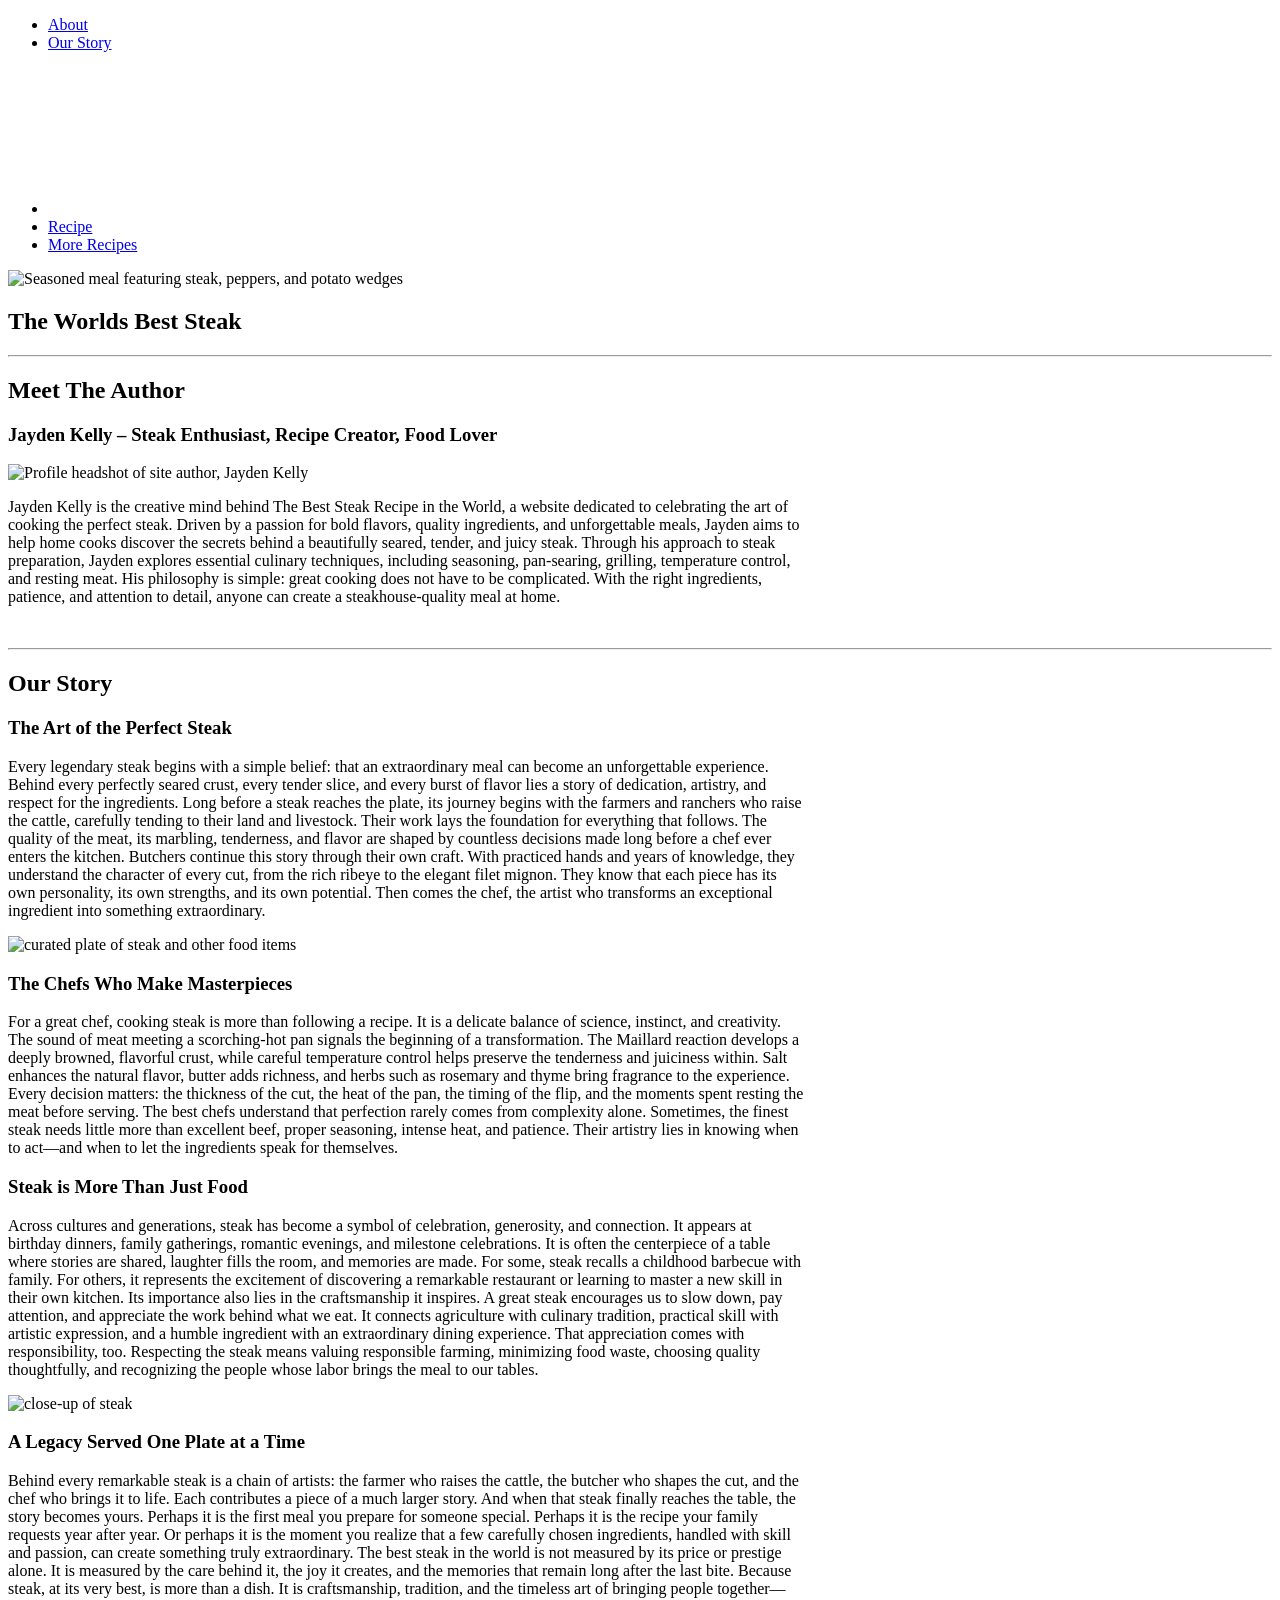
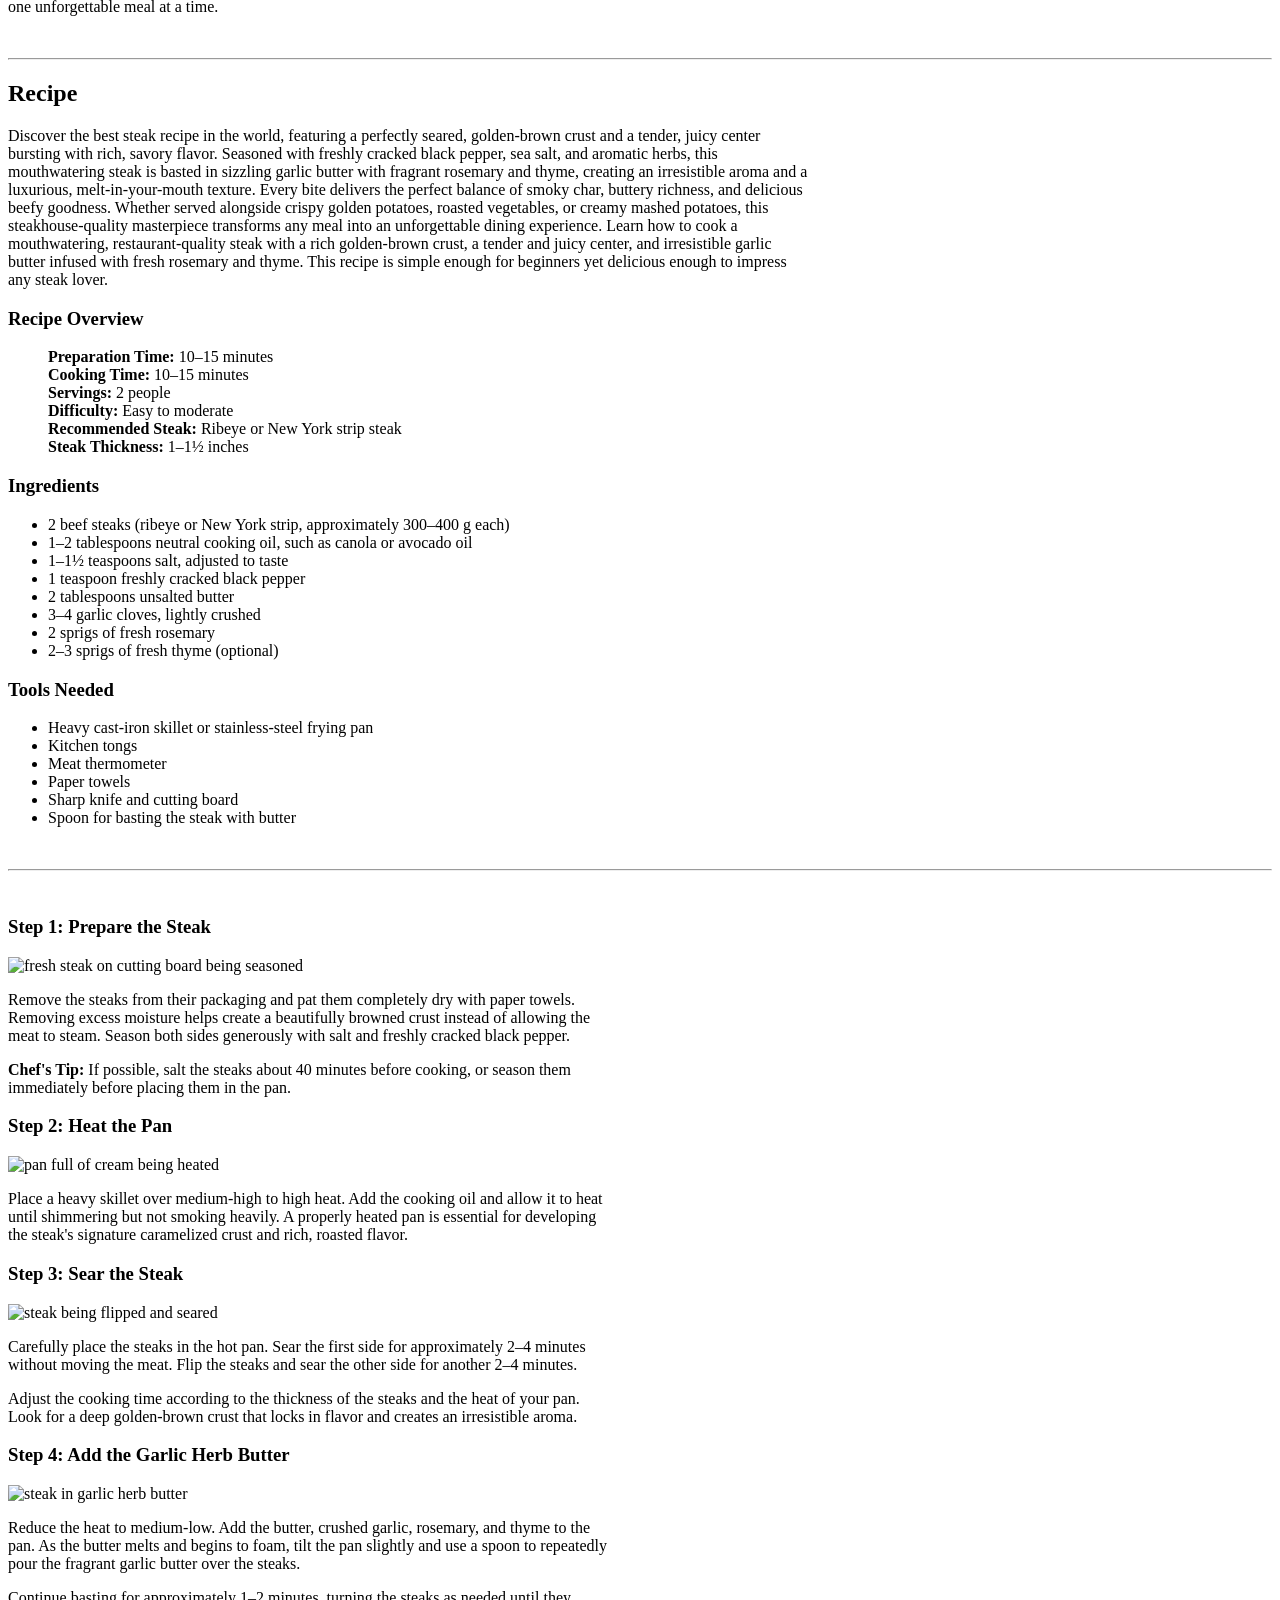
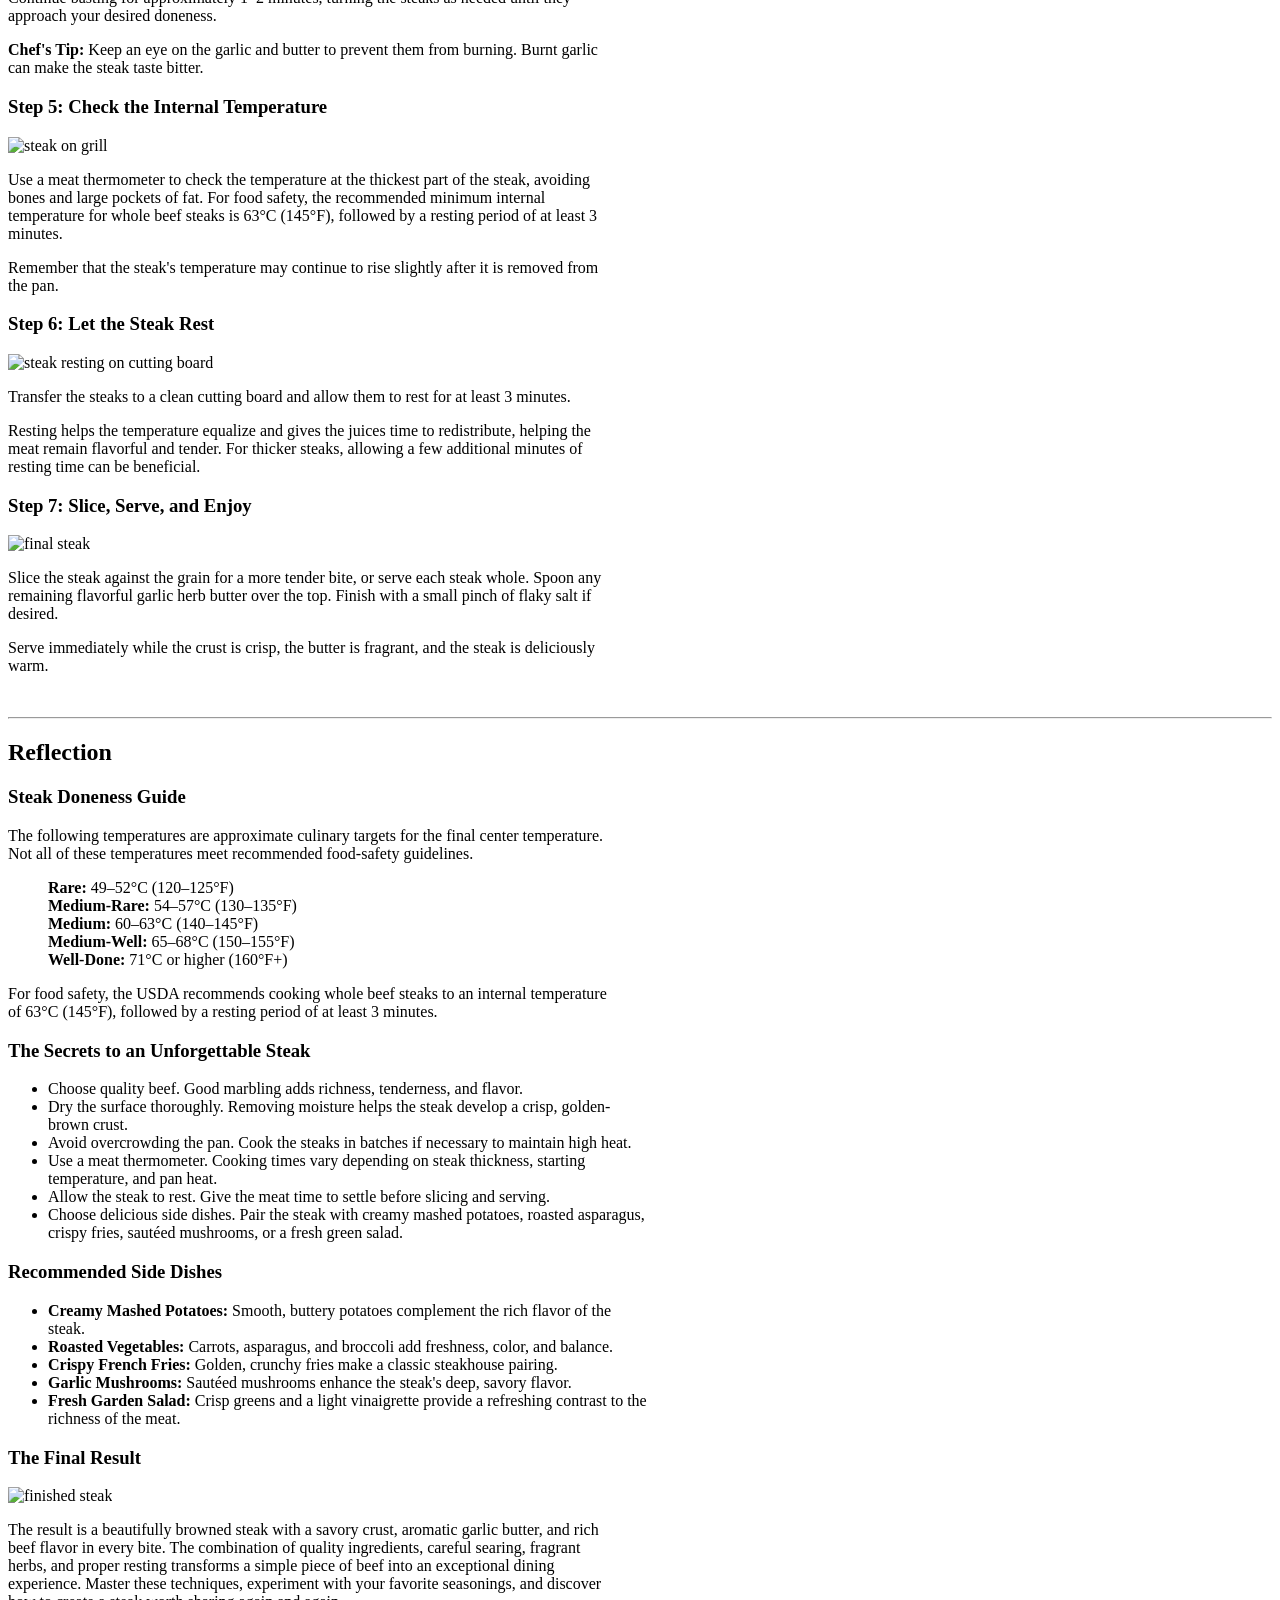
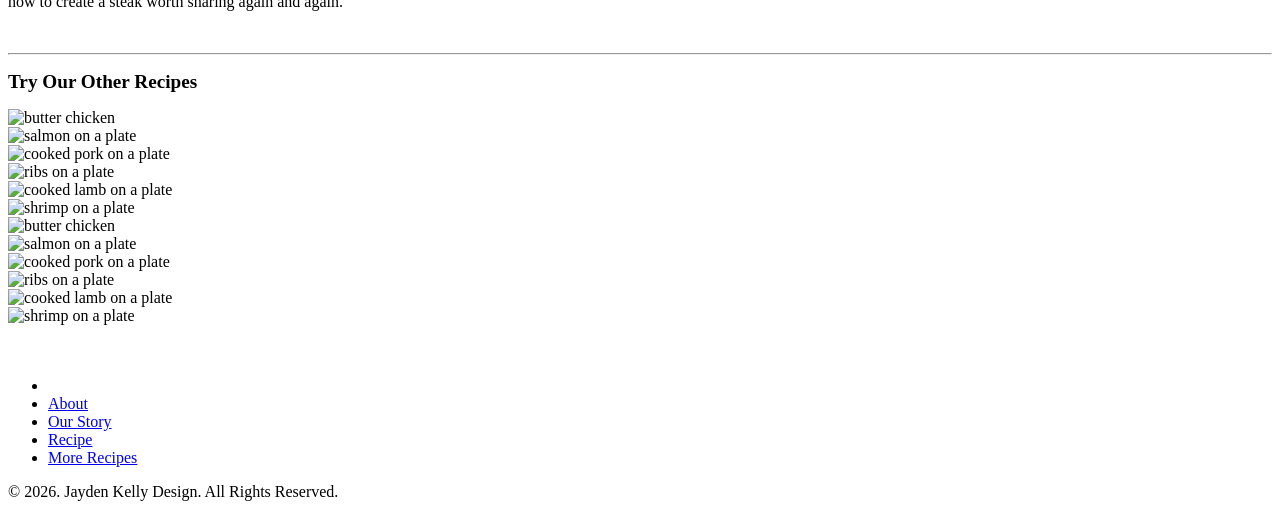
==== index.html @ a54259f2 "Add files via upload" ====
<!DOCTYPE html>
<html>
    <head>
        <!-- Garamond and Noto Sans from Google Fonts -->
        <link rel="preconnect" href="https://fonts.googleapis.com">
        <link rel="preconnect" href="https://fonts.gstatic.com" crossorigin>
        <link href="https://fonts.googleapis.com/css2?family=EB+Garamond:ital,wght@0,400..800;1,400..800&family=Noto+Sans:ital,wght@0,100..900;1,100..900&display=swap" rel="stylesheet">
        
        <!-- Favicon -->
        <link rel="icon" type="image/x-icon" href="Img/favicon.ico">

        <!-- Stuff -->
        <meta charset="UTF-8">
        <meta name="viewport" content="width=device-width, initial-scale=1.0">
        <title>The Worlds Best Steak</title>

        <!-- External CSS -->
        <link rel="stylesheet" href="styles/styles.css">
        <link rel="stylesheet" href="styles/fonts.css">
        <link rel="stylesheet" href="styles/carousel.css">

    </head>

    <body>
        <!-- Navigation Bar -->
        <nav id="navbar" class="nav_container">
            <ul class="nav_list_horizontal">
                <li><a href="#aAbout">About</a></li>
                <li><a href="#aStory">Our Story</a></li>
                <li><a href="#aHome"><img class="logo" src="Img/logo_idle.png" alt="white logo with stylized letter J&K cut out"></a></li>
                <li><a href="#aRecipe">Recipe</a></li>
                <li><a href="#aMore">More Recipes</a></li>
            </ul>
        </nav>
        <!-- Hero Banner and Title -->
        <header class="header_container">
            <section class="hero_container">
                <img id="hero" class="heading_hero" src="img/heading_hero.jpg" alt="Seasoned meal featuring steak, peppers, and potato wedges">
                <div class="hero_text_container">
                    <h1 id="aHome" class="bitter-h1">The Worlds Best Steak</h1>
                    <hr>
                </div>
            </section>
        </header>

<main class="main_container">
    <!-- About -->
    <section>
        <h2 id="aAbout">Meet The Author</h2>
        <h3>Jayden Kelly – Steak Enthusiast, Recipe Creator, Food Lover</h3>
        <img class="aboutImg" src="img/about_img.jpg" alt="Profile headshot of site author, Jayden Kelly">
        <p style="max-width: 100ch;">
        Jayden Kelly is the creative mind behind The Best Steak Recipe in the World, a website dedicated to celebrating the art of 
        cooking the perfect steak. Driven by a passion for bold flavors, quality ingredients, and unforgettable meals, Jayden aims 
        to help home cooks discover the secrets behind a beautifully seared, tender, and juicy steak. Through his approach to steak 
        preparation, Jayden explores essential culinary techniques, including seasoning, pan-searing, grilling, temperature control, 
        and resting meat. His philosophy is simple: great cooking does not have to be complicated. With the right ingredients, patience, 
        and attention to detail, anyone can create a steakhouse-quality meal at home.
        </p>
        <br>
        <hr>
    </section>
    <!-- Story -->
    <section>
        <h2 id="aStory">Our Story</h2>
        <h3>The Art of the Perfect Steak</h3>
        <p style="max-width: 100ch;">
        Every legendary steak begins with a simple belief: that an extraordinary meal can become an unforgettable experience. 
        Behind every perfectly seared crust, every tender slice, and every burst of flavor lies a story of dedication, artistry, 
        and respect for the ingredients. Long before a steak reaches the plate, its journey begins with the farmers and ranchers 
        who raise the cattle, carefully tending to their land and livestock. Their work lays the foundation for everything that 
        follows. The quality of the meat, its marbling, tenderness, and flavor are shaped by countless decisions made long before 
        a chef ever enters the kitchen. Butchers continue this story through their own craft. With practiced hands and years of 
        knowledge, they understand the character of every cut, from the rich ribeye to the elegant filet mignon. 
        They know that each piece has its own personality, its own strengths, and its own potential. Then comes the chef, 
        the artist who transforms an exceptional ingredient into something extraordinary.
        </p>
        <img class="storyImg" src="img/story_img_01.jpg" alt="curated plate of steak and other food items">

    <h3>The Chefs Who Make Masterpieces</h3>
    <p style="max-width: 100ch;">
        For a great chef, cooking steak is more than following a recipe. It is a delicate balance of science, instinct, and creativity.
        The sound of meat meeting a scorching-hot pan signals the beginning of a transformation. The Maillard reaction develops a deeply 
        browned, flavorful crust, while careful temperature control helps preserve the tenderness and juiciness within. Salt enhances the 
        natural flavor, butter adds richness, and herbs such as rosemary and thyme bring fragrance to the experience. Every decision matters: 
        the thickness of the cut, the heat of the pan, the timing of the flip, and the moments spent resting the meat before serving. The best 
        chefs understand that perfection rarely comes from complexity alone. Sometimes, the finest steak needs little more than excellent beef, 
        proper seasoning, intense heat, and patience. Their artistry lies in knowing when to act—and when to let the ingredients speak for 
        themselves.
    </p>

    <h3>Steak is More Than Just Food</h3>
    <p style="max-width: 100ch">
        Across cultures and generations, steak has become a symbol of celebration, generosity, and connection. It appears at birthday dinners, 
        family gatherings, romantic evenings, and milestone celebrations. It is often the centerpiece of a table where stories are shared, 
        laughter fills the room, and memories are made. For some, steak recalls a childhood barbecue with family. For others, it represents the 
        excitement of discovering a remarkable restaurant or learning to master a new skill in their own kitchen. Its importance also lies in the 
        craftsmanship it inspires. A great steak encourages us to slow down, pay attention, and appreciate the work behind what we eat. It connects 
        agriculture with culinary tradition, practical skill with artistic expression, and a humble ingredient with an extraordinary dining experience. 
        That appreciation comes with responsibility, too. Respecting the steak means valuing responsible farming, minimizing food waste, choosing quality 
        thoughtfully, and recognizing the people whose labor brings the meal to our tables.
    </p>
    <img class="storyImg" src="img/story_img_02.jpg" alt="close-up of steak">
    <h3>A Legacy Served One Plate at a Time</h3>
    <p style="max-width: 100ch">
        Behind every remarkable steak is a chain of artists: the farmer who raises the cattle, the butcher who shapes the cut, and the chef who brings it to 
        life. Each contributes a piece of a much larger story. And when that steak finally reaches the table, the story becomes yours. Perhaps it is the first 
        meal you prepare for someone special. Perhaps it is the recipe your family requests year after year. Or perhaps it is the moment you realize that a few 
        carefully chosen ingredients, handled with skill and passion, can create something truly extraordinary. The best steak in the world is not measured by 
        its price or prestige alone. It is measured by the care behind it, the joy it creates, and the memories that remain long after the last bite. Because 
        steak, at its very best, is more than a dish. It is craftsmanship, tradition, and the timeless art of bringing people together—one unforgettable 
        meal at a time.
    </p>
     <br>
<hr>
    </section>

        
<section>
    <h2 id="aRecipe">Recipe</h2>
    <p style="max-width: 100ch;">
        Discover the best steak recipe in the world, featuring a perfectly seared, golden-brown crust and a tender, juicy center bursting with rich, savory flavor. 
        Seasoned with freshly cracked black pepper, sea salt, and aromatic herbs, this mouthwatering steak is basted in sizzling garlic butter with fragrant rosemary 
        and thyme, creating an irresistible aroma and a luxurious, melt-in-your-mouth texture. Every bite delivers the perfect balance of smoky char, buttery richness, 
        and delicious beefy goodness. Whether served alongside crispy golden potatoes, roasted vegetables, or creamy mashed potatoes, this steakhouse-quality masterpiece 
        transforms any meal into an unforgettable dining experience. Learn how to cook a mouthwatering, restaurant-quality steak with a rich golden-brown crust, a tender 
        and juicy center, and irresistible garlic butter infused with fresh rosemary and thyme. This recipe is simple enough for beginners yet delicious enough to impress 
        any steak lover.
    </p>
    <h3>Recipe Overview</h3>
    <ul style="list-style-type: none;">
        <li class="pList"><b>Preparation Time:</b> 10–15 minutes</li>
        <li class="pList"><b>Cooking Time:</b> 10–15 minutes</li>
        <li class="pList"><b>Servings:</b> 2 people</li>
        <li class="pList"><b>Difficulty:</b> Easy to moderate</li>
        <li class="pList"><b>Recommended Steak:</b> Ribeye or New York strip steak</li>
        <li class="pList"><b>Steak Thickness:</b> 1–1½ inches</li>
    </ul>
     <h3>Ingredients</h3>
    <ul>
        <li class="pList">2 beef steaks (ribeye or New York strip, approximately 300–400 g each)</li>
        <li class="pList">1–2 tablespoons neutral cooking oil, such as canola or avocado oil</li>
        <li class="pList">1–1½ teaspoons salt, adjusted to taste</li>
        <li class="pList">1 teaspoon freshly cracked black pepper</li>
        <li class="pList">2 tablespoons unsalted butter</li>
        <li class="pList">3–4 garlic cloves, lightly crushed</li>
        <li class="pList">2 sprigs of fresh rosemary</li>
        <li class="pList">2–3 sprigs of fresh thyme (optional)</li>
    </ul>
    <h3>Tools Needed</h3>
    <ul>
        <li class="pList">Heavy cast-iron skillet or stainless-steel frying pan</li>
        <li class="pList">Kitchen tongs</li>
        <li class="pList">Meat thermometer</li>
        <li class="pList">Paper towels</li>
        <li class="pList">Sharp knife and cutting board</li>
        <li class="pList">Spoon for basting the steak with butter</li>
    </ul>
    <br>
    <hr>
    <br>
    
        <h3><b>Step 1: </b>Prepare the Steak</h3>
        <img class="rImg" src="img/r1.jpg" alt="fresh steak on cutting board being seasoned">
        <p style="max-width: 75ch;">
        Remove the steaks from their packaging and pat them completely dry with paper towels. 
        Removing excess moisture helps create a beautifully browned crust instead of allowing 
        the meat to steam. Season both sides generously with salt and freshly cracked black pepper.</p>
        <p style="max-width: 75ch;"><b>Chef's Tip: </b>If possible, salt the steaks about 40 minutes 
            before cooking, or season them immediately before placing them in the pan.</p>

        <h3><b>Step 2: </b>Heat the Pan</h3>
        <img class="rImg" src="img/r2.jpg" alt="pan full of cream being heated">
        <p style="max-width: 75ch;">
        Place a heavy skillet over medium-high to high heat. Add the cooking oil and allow it to 
        heat until shimmering but not smoking heavily. A properly heated pan is essential for 
        developing the steak's signature caramelized crust and rich, roasted flavor.</p>

        <h3><b>Step 3: </b>Sear the Steak</h3>
        <img class="rImg" src="img/r3.jpg" alt="steak being flipped and seared">
        <p style="max-width: 75ch;">
        Carefully place the steaks in the hot pan. Sear the first side for approximately 2–4 
        minutes without moving the meat. Flip the steaks and sear the other side for another 2–4 
        minutes.
        </p>
        <p style="max-width: 75ch;">
        Adjust the cooking time according to the thickness of the steaks and the heat of your pan. 
        Look for a deep golden-brown crust that locks in flavor and creates an irresistible aroma.
        </p>

        <h3><b>Step 4: </b>Add the Garlic Herb Butter</h3>
        <img class="rImg" src="img/r4.jpg" alt="steak in garlic herb butter">
        <p style="max-width: 75ch;">
        Reduce the heat to medium-low. Add the butter, crushed garlic, rosemary, and thyme to the pan. 
        As the butter melts and begins to foam, tilt the pan slightly and use a spoon to repeatedly pour 
        the fragrant garlic butter over the steaks.
        </p>
        <p style="max-width: 75ch;">Continue basting for approximately 1–2 minutes, turning the steaks as needed until they approach 
            your desired doneness.
        </p>
        <p style="max-width: 75ch;"><b>Chef's Tip: </b>Keep an eye on the garlic and butter to prevent them from burning. 
            Burnt garlic can make the steak taste bitter.</p>
        
        <h3><b>Step 5: </b>Check the Internal Temperature</h3>
        <img class="rImg" src="img/r5.jpg" alt="steak on grill">
        <p style="max-width: 75ch;">
        Use a meat thermometer to check the temperature at the thickest part of the steak, avoiding bones and large pockets of fat. 
        For food safety, the recommended minimum internal temperature for whole beef steaks is 63°C (145°F), followed by a resting 
        period of at least 3 minutes.
        </p>

        <p style="max-width: 75ch;">Remember that the steak's temperature may continue to rise slightly after it is removed from the pan.</p>

        <h3><b>Step 6: </b>Let the Steak Rest</h3>
        <img class="rImg" src="img/r6.jpg" alt="steak resting on cutting board">
        <p style="max-width: 75ch;">
        Transfer the steaks to a clean cutting board and allow them to rest for at least 3 minutes.
        </p>
        <p style="max-width: 75ch;">Resting helps the temperature equalize and gives the juices time to redistribute, helping the meat remain 
            flavorful and tender. For thicker steaks, allowing a few additional minutes of resting time can be beneficial.</p>

        <h3><b>Step 7: </b>Slice, Serve, and Enjoy</h3>
        <img class="rImg" src="img/r7.jpg" alt="final steak">
        <p style="max-width: 75ch;">
        Slice the steak against the grain for a more tender bite, or serve each steak whole. Spoon any remaining flavorful garlic herb 
        butter over the top. Finish with a small pinch of flaky salt if desired.
        </p>
        <p style="max-width: 75ch;">Serve immediately while the crust is crisp, the butter is fragrant, and the steak is deliciously warm.</p>
         <br>
         <hr>

          <h2>Reflection</h2>
            <h3>Steak Doneness Guide</h3>
            <p style="max-width: 75ch;">The following temperatures are approximate culinary targets for the final center temperature. 
                Not all of these temperatures meet recommended food-safety guidelines.</p>
                <ul style="list-style-type: none;" class="pList">
                    <li><b>Rare: </b>49–52°C (120–125°F)</li>
                    <li><b>Medium-Rare: </b>54–57°C (130–135°F)</li>
                    <li><b>Medium: </b>60–63°C (140–145°F)</li>
                    <li><b>Medium-Well: </b>65–68°C (150–155°F)</li>
                    <li><b>Well-Done: </b>71°C or higher (160°F+)</li>
                </ul>
                <p style="max-width: 75ch;">For food safety, the USDA recommends cooking whole beef steaks to an internal temperature 
                    of 63°C (145°F), followed by a resting period of at least 3 minutes.
                </p>
            <h3>The Secrets to an Unforgettable Steak</h3>
            <ul style="max-width: 75ch;" class="pList">
                <li>Choose quality beef. Good marbling adds richness, tenderness, and flavor.</li>
                <li>Dry the surface thoroughly. Removing moisture helps the steak develop a crisp, golden-brown crust.</li>
                <li>Avoid overcrowding the pan. Cook the steaks in batches if necessary to maintain high heat.</li>
                <li>Use a meat thermometer. Cooking times vary depending on steak thickness, starting temperature, and pan heat.</li>
                <li>Allow the steak to rest. Give the meat time to settle before slicing and serving.</li>
                <li>Choose delicious side dishes. Pair the steak with creamy mashed potatoes, roasted asparagus, 
                    crispy fries, sautéed mushrooms, or a fresh green salad.
                </li>
            </ul>
            <h3>Recommended Side Dishes</h3>
            <ul style="max-width: 75ch;" class="pList">
                <li><b>Creamy Mashed Potatoes: </b>Smooth, buttery potatoes complement the rich flavor of the steak.</li>
                <li><b>Roasted Vegetables: </b>Carrots, asparagus, and broccoli add freshness, color, and balance.</li>
                <li><b>Crispy French Fries: </b>Golden, crunchy fries make a classic steakhouse pairing.</li>
                <li><b>Garlic Mushrooms: </b>Sautéed mushrooms enhance the steak's deep, savory flavor.</li>
                <li><b>Fresh Garden Salad: </b>Crisp greens and a light vinaigrette provide a refreshing contrast to the richness of the meat.</li>
            </ul>
            <h3>The Final Result</h3>
            <img class="rImg" src="img/heading_hero.jpg" alt="finished steak">
            <p style="max-width: 75ch">The result is a beautifully browned steak with a savory crust, aromatic garlic butter, and rich beef flavor 
                in every bite. The combination of quality ingredients, careful searing, fragrant herbs, and proper resting transforms a simple piece 
                of beef into an exceptional dining experience. Master these techniques, experiment with your favorite seasonings, and discover how to 
                create a steak worth sharing again and again.
            </p>

            <br>
            <hr>
            <h2 id="aMore" style="font-size: 1.2rem;"class="recipeHead">Try Our Other Recipes</h2>
        </section>

<!-- Carousel -->
<section>
    <div class="carousel">
        <div class="group">
            <div class="card"><img class="cImg" src="img/carousel_01.jpg" alt="butter chicken"></div>
            <div class="card"><img class="cImg" src="img/carousel_02.jpg" alt="salmon on a plate"></div>
            <div class="card"><img class="cImg" src="img/carousel_03.jpg" alt="cooked pork on a plate"></div>
            <div class="card"><img class="cImg" src="img/carousel_04.jpg" alt="ribs on a plate"></div>
            <div class="card"><img class="cImg" src="img/carousel_05.jpg" alt="cooked lamb on a plate"></div>
            <div class="card"><img class="cImg" src="img/carousel_06.jpg" alt="shrimp on a plate"></div>
        </div>
        <div aria-hidden class="group">
            <div class="card"><img class="cImg" src="img/carousel_01.jpg" alt="butter chicken"></div>
            <div class="card"><img class="cImg" src="img/carousel_02.jpg" alt="salmon on a plate"></div>
            <div class="card"><img class="cImg" src="img/carousel_03.jpg" alt="cooked pork on a plate"></div>
            <div class="card"><img class="cImg" src="img/carousel_04.jpg" alt="ribs on a plate"></div>
            <div class="card"><img class="cImg" src="img/carousel_05.jpg" alt="cooked lamb on a plate"></div>
            <div class="card"><img class="cImg" src="img/carousel_06.jpg" alt="shrimp on a plate"></div>
        </div>
    </div>
</section>
</main>
<footer>
    <ul class="footer_list_horizontal">
        <li><a href="#aHome"><img style="width: auto; height: 50px" class="logo" src="Img/logo_idle.png" alt="white logo with stylized letter J&K cut out"></a></li>
            <li><a href="#aAbout">About</a></li>
            <li><a href="#aStory">Our Story</a></li>
            <li><a href="#aRecipe">Recipe</a></li>
            <li><a href="#aMore">More Recipes</a></li>
    </ul>
    <p class="footer_legal"> © 2026. Jayden Kelly Design. All Rights Reserved.</p>
</footer>
    </body>
</html>
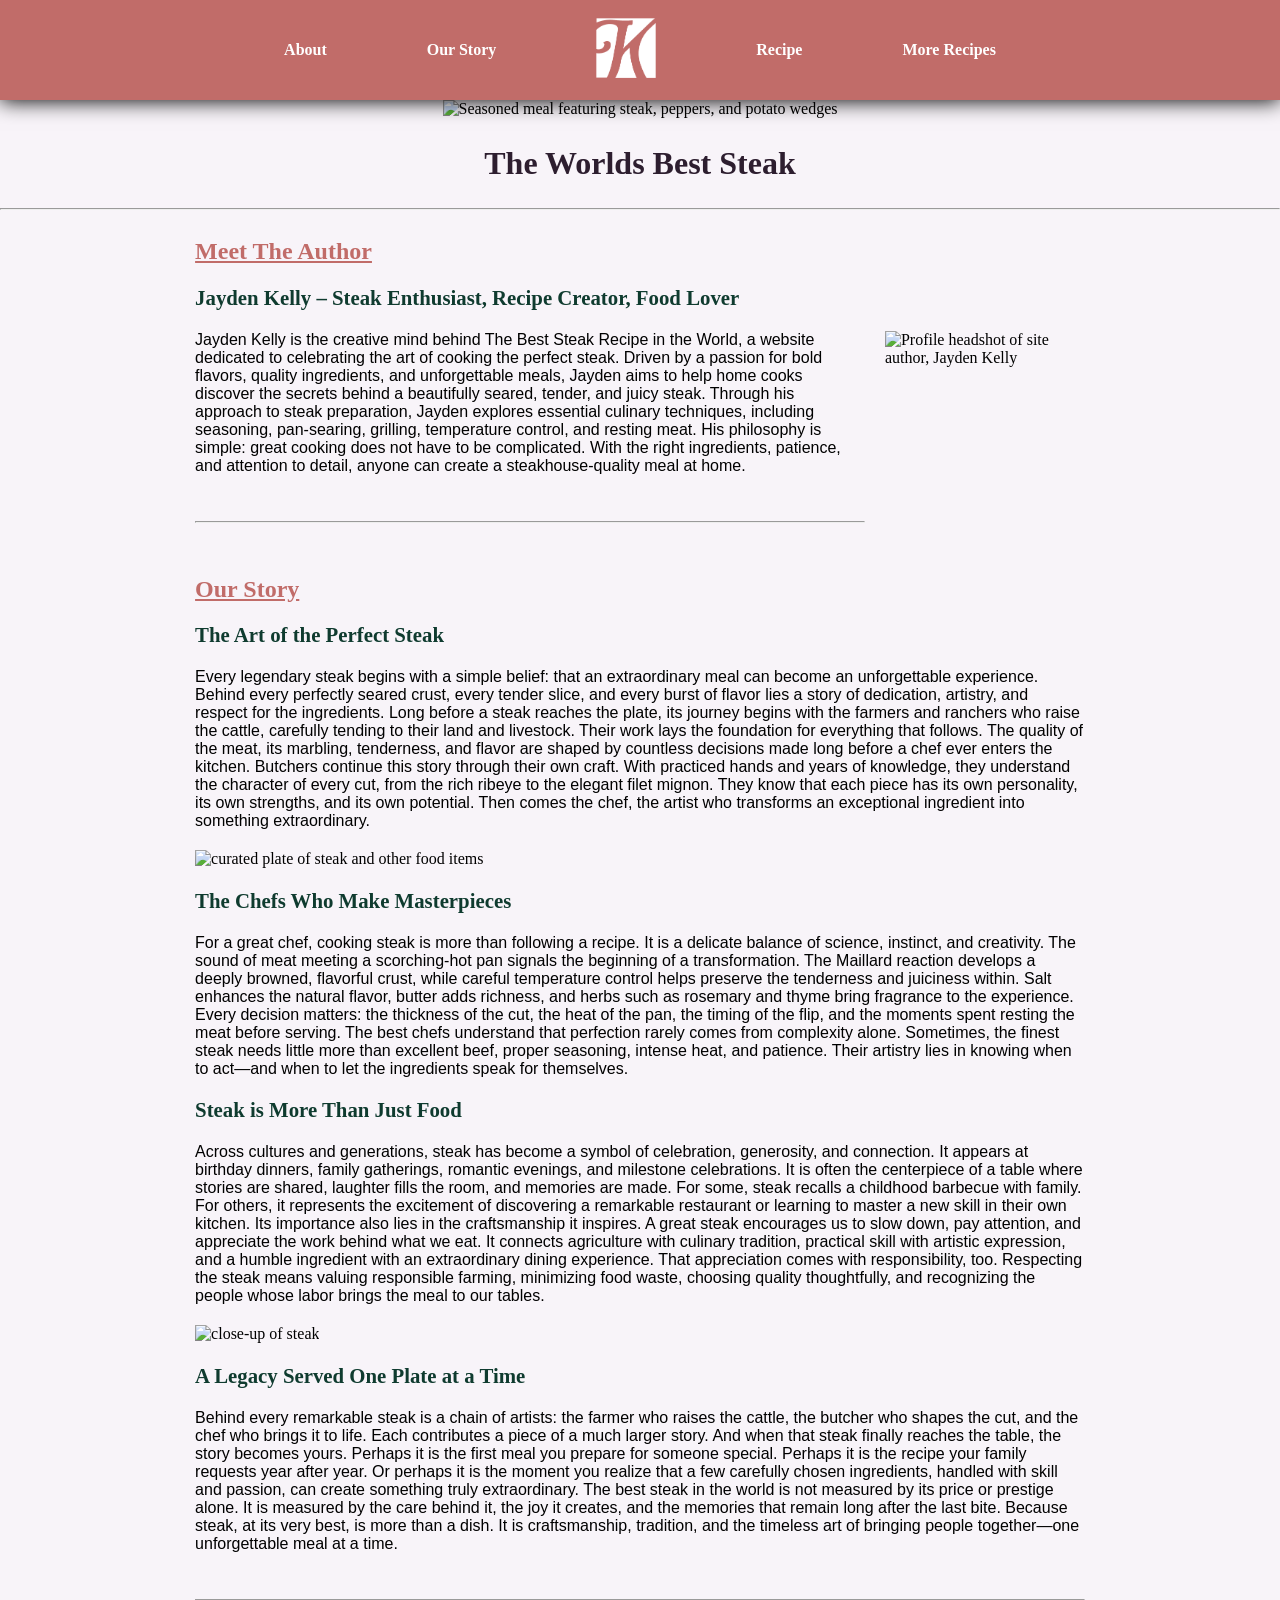
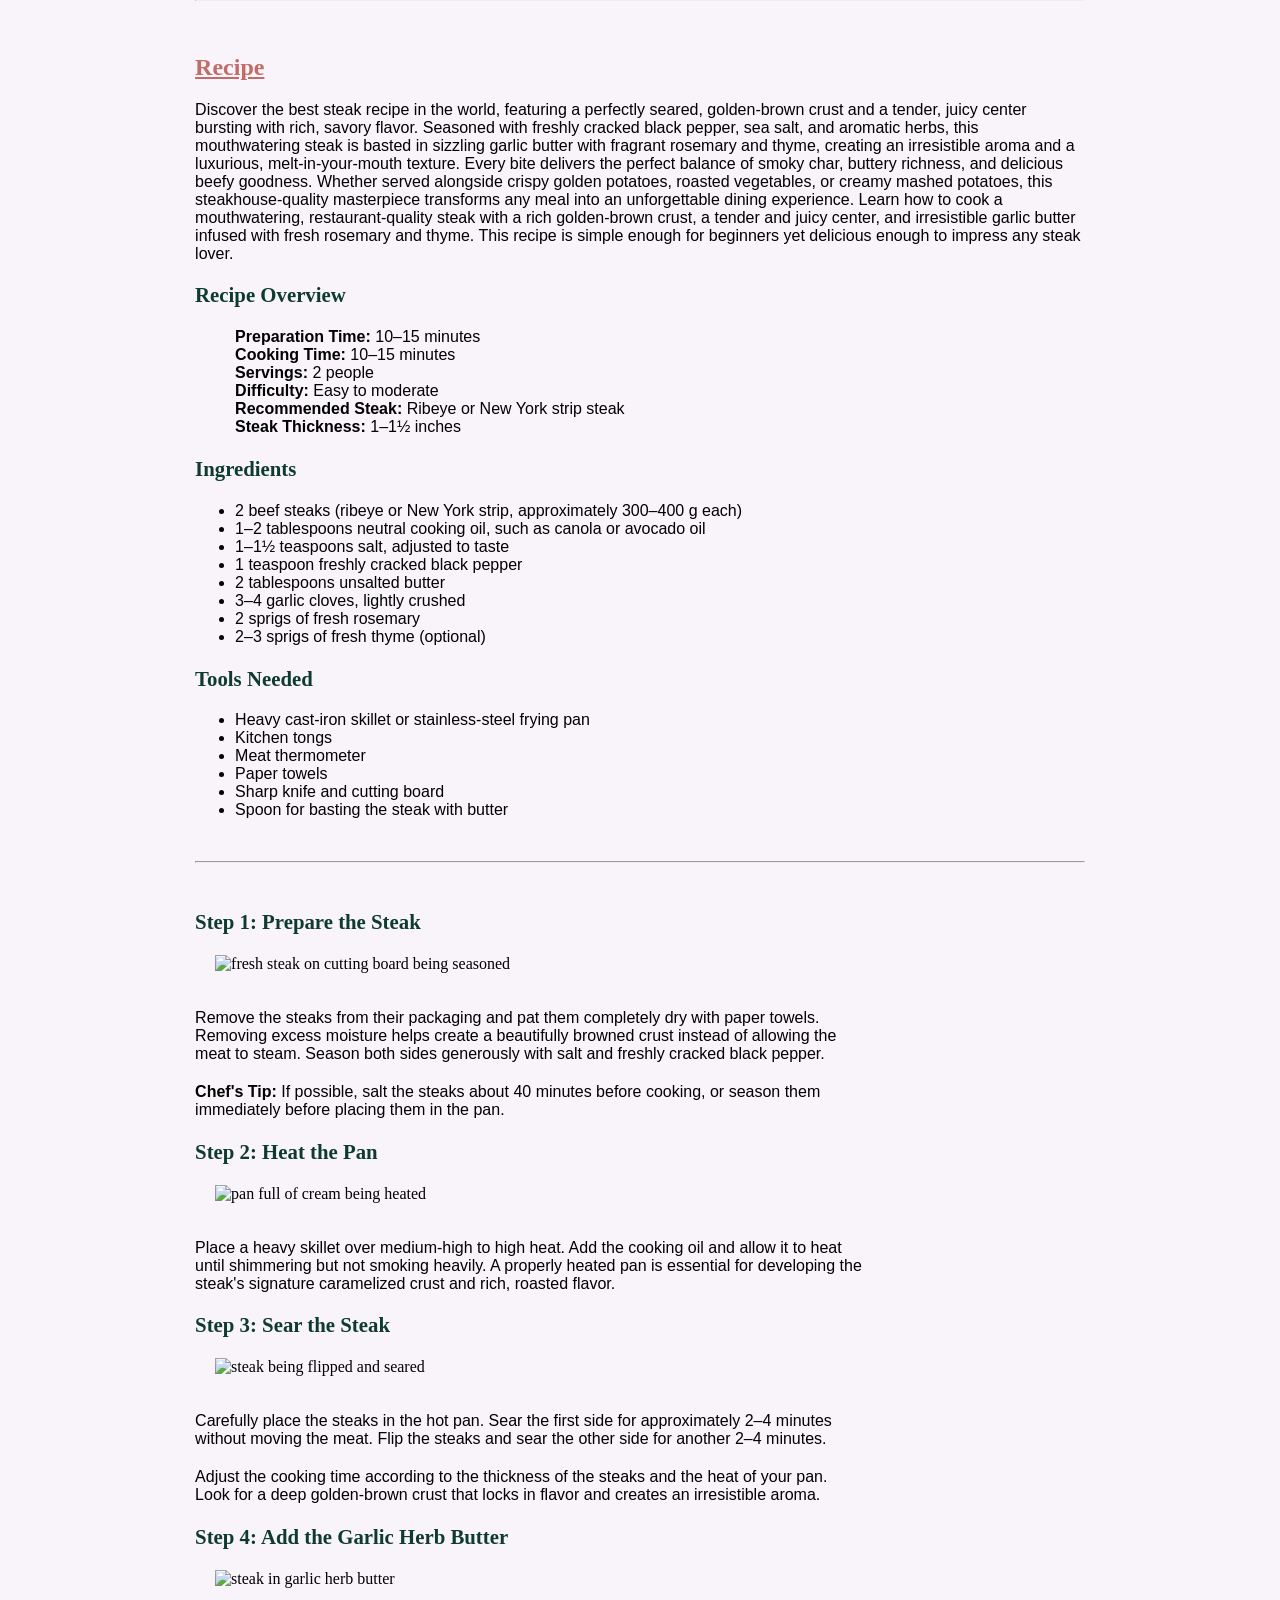
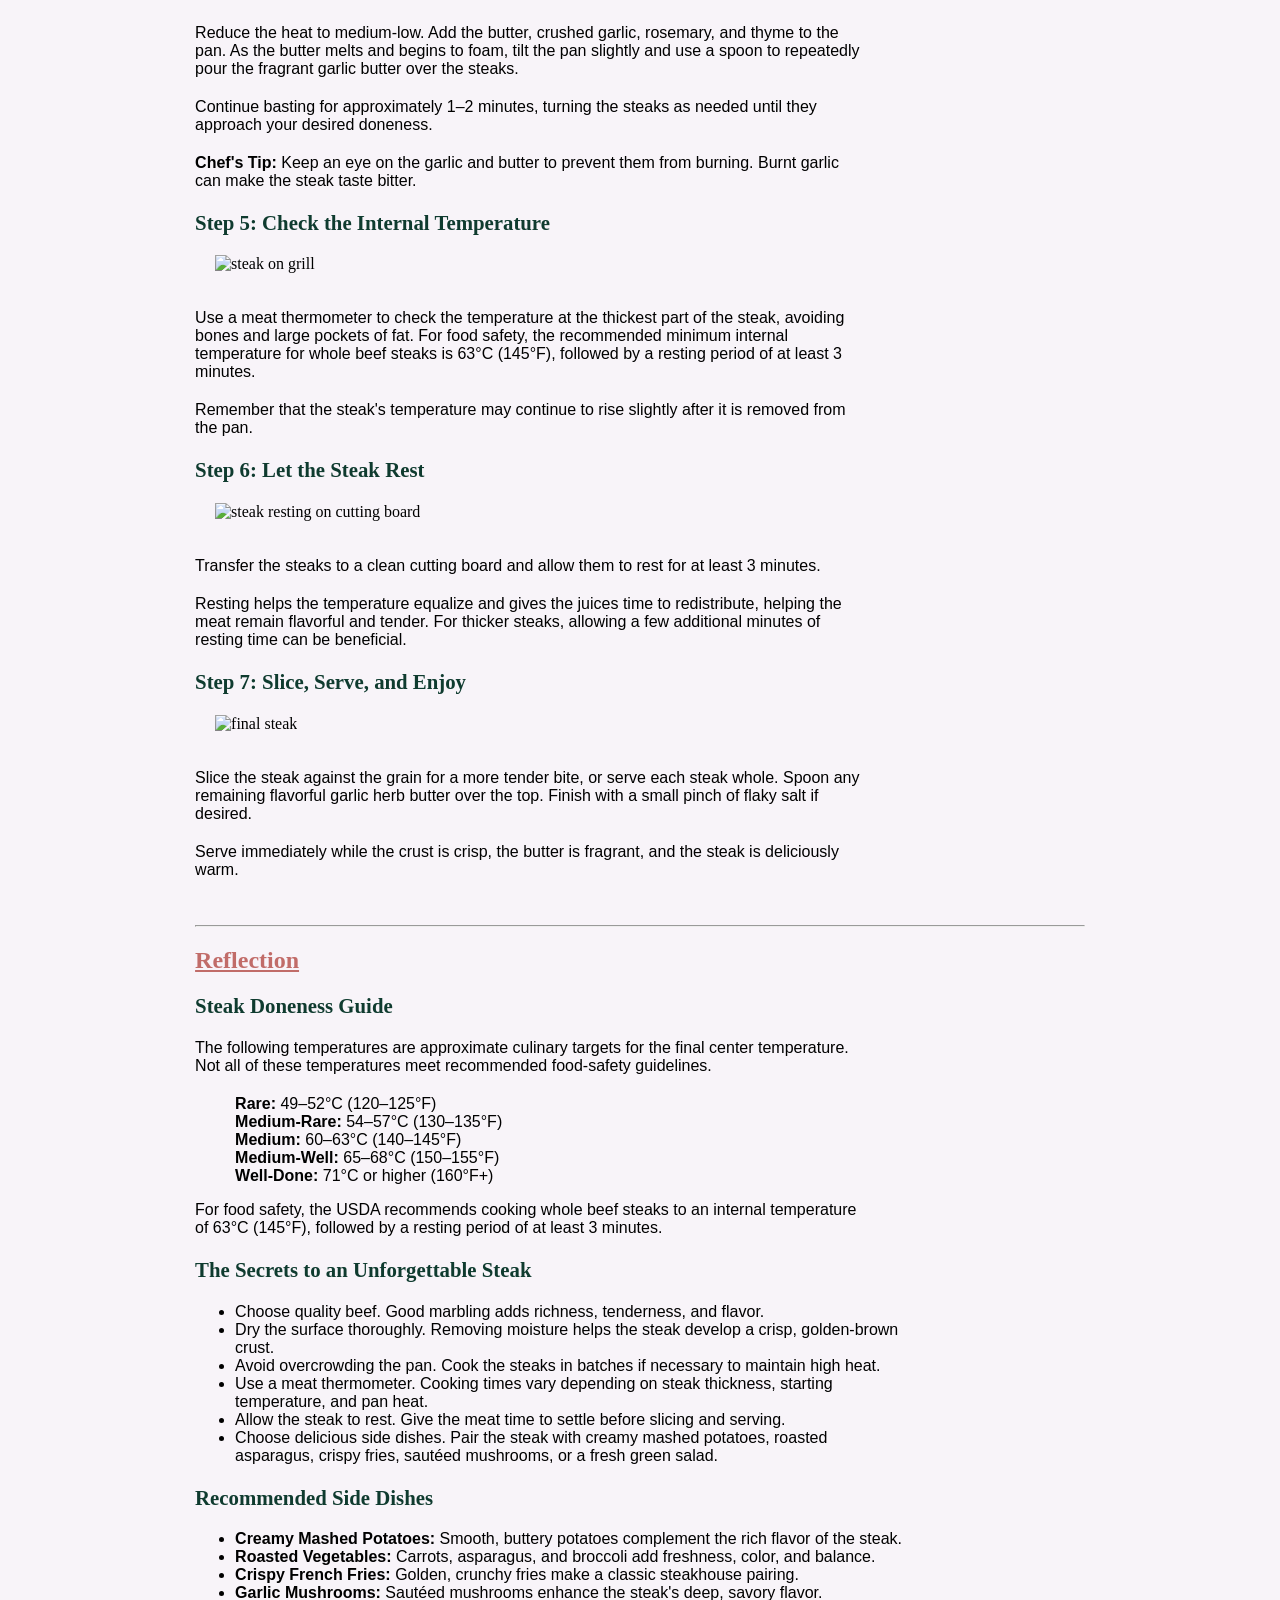
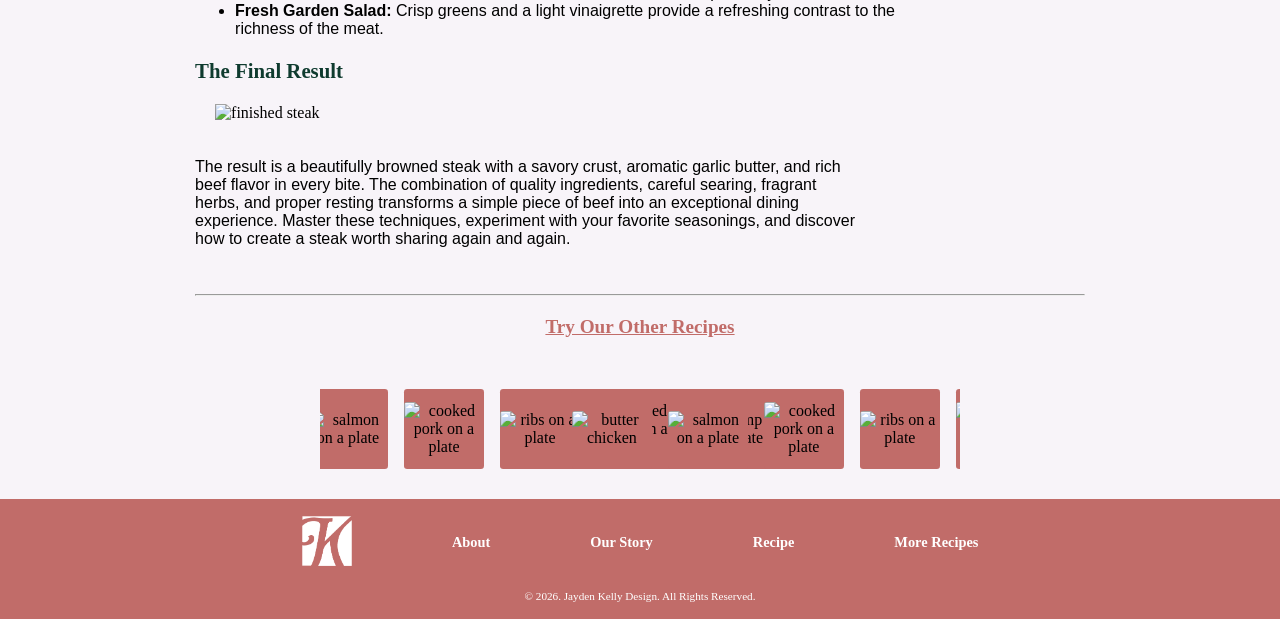
==== commit 76b6f7b4: "Update index.html" ====
--- a/index.html
+++ b/index.html
@@ -1,5 +1,5 @@
 <!DOCTYPE html>
-<html>
+<html lang=en>
     <head>
         <!-- Garamond and Noto Sans from Google Fonts -->
         <link rel="preconnect" href="https://fonts.googleapis.com">
@@ -15,9 +15,9 @@
         <title>The Worlds Best Steak</title>
 
         <!-- External CSS -->
-        <link rel="stylesheet" href="styles/styles.css">
-        <link rel="stylesheet" href="styles/fonts.css">
-        <link rel="stylesheet" href="styles/carousel.css">
+        <link rel="stylesheet" href="./Styles/styles.css">
+        <link rel="stylesheet" href="./Styles/fonts.css">
+        <link rel="stylesheet" href="./Styles/carousel.css">
 
     </head>
 
@@ -308,4 +308,4 @@
     <p class="footer_legal"> © 2026. Jayden Kelly Design. All Rights Reserved.</p>
 </footer>
     </body>
-</html>+</html>
--- a/Styles/styles.css
+++ b/Styles/styles.css
@@ -0,0 +1,134 @@
+html{
+    scroll-behavior: smooth;
+}
+
+[id]{
+    scroll-margin-top: 150px;
+}
+
+.nav_container{
+width: 100vw;
+height: 100px;
+background-color: #C16C69;
+display: flex;
+flex-direction: row;
+justify-content: center;
+margin: 0;
+flex: 1;
+position: sticky;
+z-index: 100;
+top: 0;
+box-shadow: 0px 1px 20px;
+}
+
+.storyImg{
+    object-fit: cover;
+    width: 800px;
+    height: 200px;
+    margin: 0px;
+    padding: 0px;
+}
+
+.logo{
+    width: 60px;
+    height: auto;
+}
+
+.heading_hero{
+    object-fit: cover;
+    width: 100vw;
+    height: 300px;
+    margin: 0px;
+    padding: 0px;
+}
+.nav_list_horizontal{
+    display: flex;
+    margin: 0;
+    padding: 0;
+    gap: 100px;
+    justify-content: center;
+    list-style: none;
+    align-items: center;
+}
+.hero_container{
+    position: relative;
+    text-align: center;
+}
+
+main{
+    margin: 0;
+    display: flex;
+    flex-direction: column;
+    gap: 25px;
+    align-items: center;
+    justify-content: center;
+}
+
+body{
+   margin: 0px;
+   overflow-x: hidden;
+    background-color: #F8F4F9; 
+}
+
+html, body{
+    overscroll-behavior-y: none;
+}
+
+footer{
+width: 100vw;
+height: 100px;
+background-color: #C16C69;
+display: flex;
+flex-direction: column;
+justify-content: center;
+margin: 0;
+padding-top: 20px;
+flex: 1;
+}
+.footer_legal{
+    display: flex;
+    margin: 0;
+    padding: 0;
+    gap: 100px;
+    justify-content: center;
+    list-style: none;
+    align-items: center;
+}
+.footer_list_horizontal{
+    display: flex;
+    margin: 0;
+    padding: 0;
+    gap: 100px;
+    justify-content: center;
+    list-style: none;
+    align-items: center;
+}
+
+.aboutImg{
+    float: right;
+  margin: 0px 0px 20px 20px;
+  width: 200px;
+  height: 175px;
+   object-fit: cover;
+}
+
+p{
+    margin-bottom: 20px;
+}
+
+.recipeHead{
+    display: flex;
+    justify-content: center;
+    margin-top: 20px;
+}
+
+.rImg{
+    object-fit: cover;
+    
+  margin: 0px 0px 20px 20px;
+  width: 800px;
+  height: 200px;
+
+}
+
+
--- a/Styles/fonts.css
+++ b/Styles/fonts.css
@@ -0,0 +1,90 @@
+
+/* Page Title */
+h1 {
+  font-family: "EB Garamond", serif;
+  font-optical-sizing: auto;
+   font-size: 2rem;
+  font-weight: 900;
+  font-style: normal;
+  color: #2D1E2F;
+  text-decoration: none;;
+}
+
+/* Section Title */
+h2 {
+  font-family: "EB Garamond", serif;
+  font-optical-sizing: auto;
+   font-size: 1.5rem;
+  font-weight: 800;
+  font-style: normal;
+  color: #C16C69;
+  text-decoration: underline;
+}
+
+/* Section Subtitle */
+h3 {
+  font-family: "EB Garamond", serif;
+  font-optical-sizing: auto;
+   font-size: 1.3rem;
+  font-weight: 700;
+  font-style: normal;
+  color: #0f3b2f;
+  text-decoration: none;
+}
+
+/* Nav Links */
+.nav_list_horizontal, a {
+  font-family: "EB Garamond", serif;
+  font-optical-sizing: auto;
+  font-weight: 650;
+  font-style: normal;
+  color: white;
+  text-decoration: none;
+}
+
+/* Footer Links */
+.footer_list_horizontal {
+  font-family: "EB Garamond", serif;
+  font-optical-sizing: auto;
+  font-weight: 400;
+  font-size: 0.9rem;
+  font-style: normal;
+  color: white;
+  text-decoration: none;
+}
+
+/* Footer Legal Text */
+.footer_legal{
+    margin: 20px;
+    font-family: "EB Garamond", serif;
+  font-optical-sizing: auto;
+  font-weight: 400;
+  font-size: 0.7rem;
+  font-style: normal;
+  color: white;
+  text-decoration: none;
+}
+
+/* Nav/Footer Hoverstate */
+[id]li:hover{
+   color: #2D1E2F; 
+   text-decoration: underline;
+}
+
+/* Link Hoverstate */
+a:hover{
+   color: #2D1E2F; 
+   text-decoration: underline;
+}
+
+/* Body Copy */
+p, .pList{
+    font-family: "Noto Sans", sans-serif;
+  font-optical-sizing: auto;
+  font-size: 1rem;
+  font-weight: 400;
+  font-style: normal;
+  font-variation-settings:
+    "wdth" 100;
+}
+
--- a/Styles/carousel.css
+++ b/Styles/carousel.css
@@ -0,0 +1,50 @@
+/* Entire collection */
+.carousel{
+margin: 10px auto;
+margin-bottom: 30px;
+width: 50%;
+display: flex;
+overflow-x: auto;
+border: none;
+}
+
+/* Hides scrollbar on carousel */
+.carousel::-webkit-scrollbar{
+    display: none;
+}
+
+/* Collection of card elements */
+.group{
+    display: flex;
+    justify-content: center;
+    align-items: center;
+    gap: 1em;
+    animation: spin 15s infinite linear;
+    padding-right: 1em;
+}
+
+/* Individual cards */
+.card{
+    flex: 0 0 5em;
+height: 5em;
+padding: 0em;
+background-color: #C16C69;
+font-size: 1rem;
+border-radius: .2em;
+text-align: center;
+align-content: center;
+}
+
+/* Animation */
+@keyframes spin{
+    from {translate: 0;}
+    to {translate: -100%;}
+}
+
+/* Image within each card */
+.cImg{
+    object-fit: cover;
+    height: 100%;
+    width: 100%;
+    border-radius: .2em;
+}
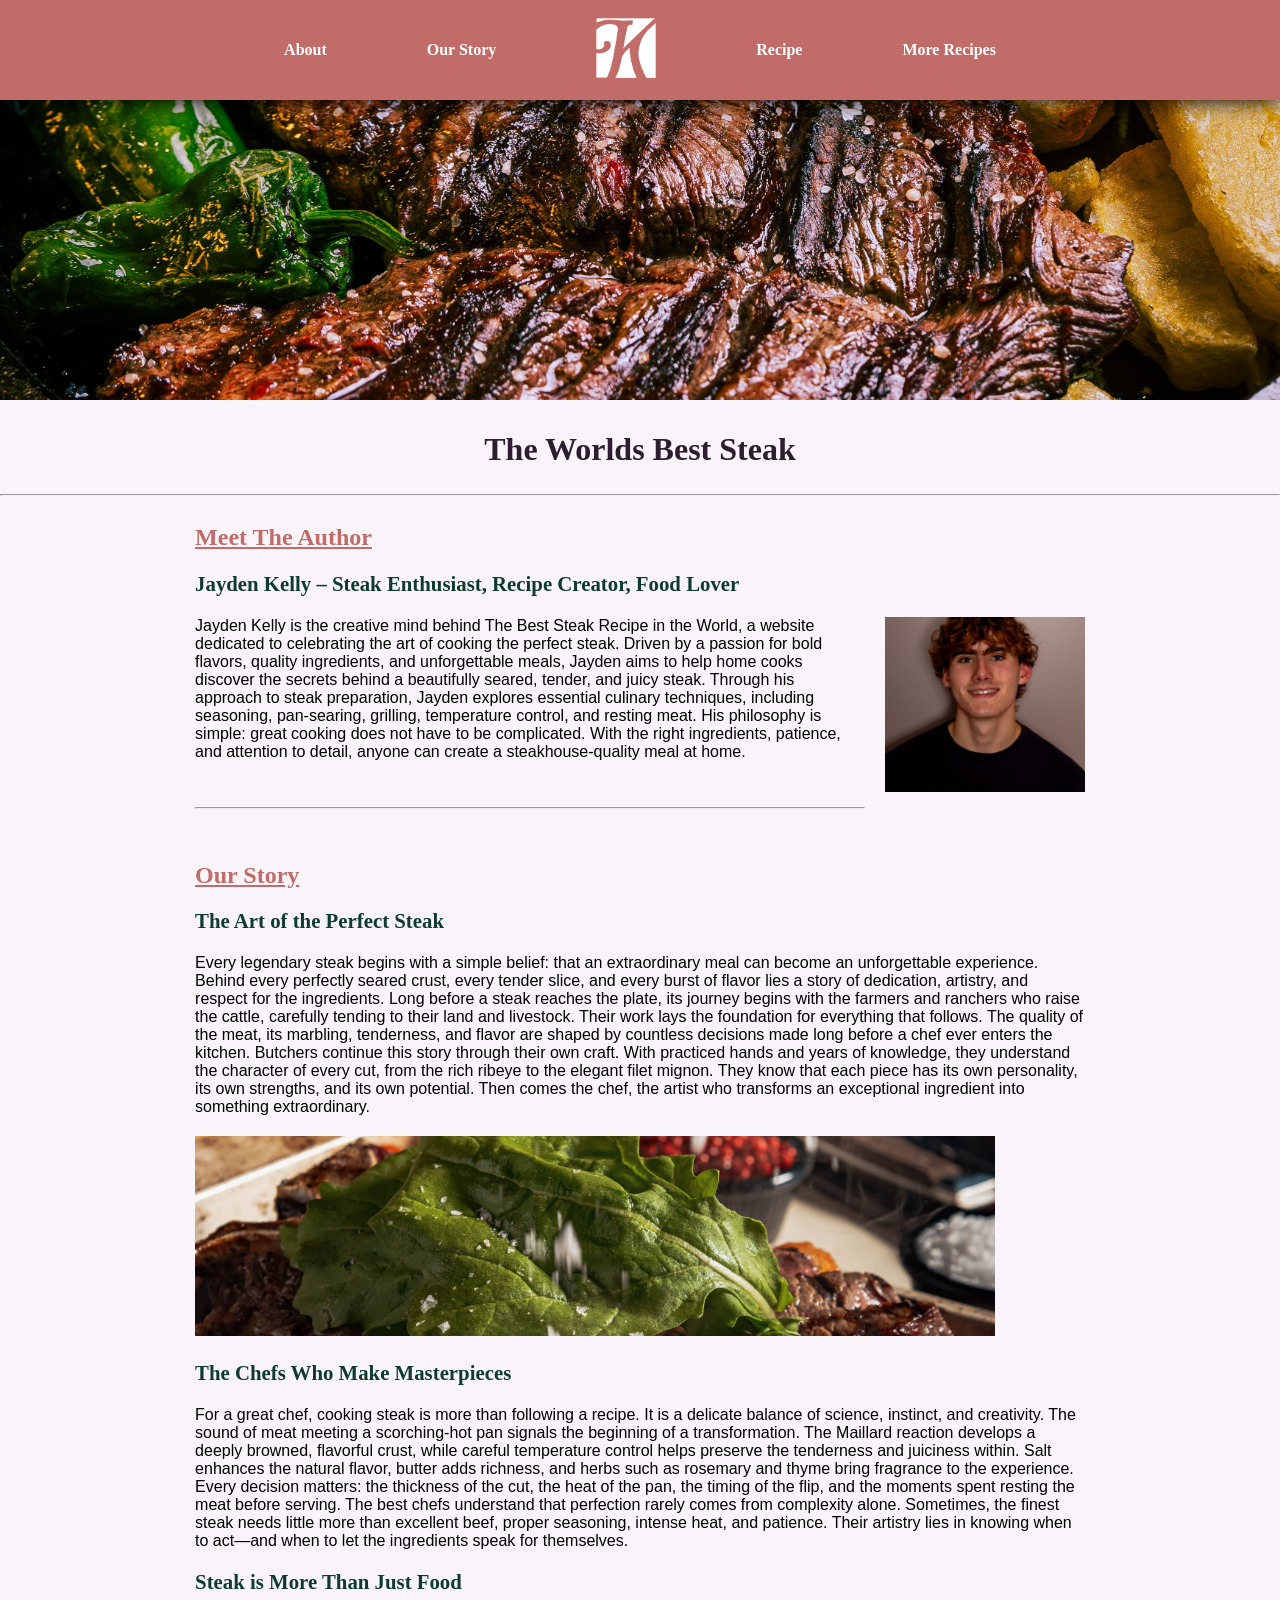
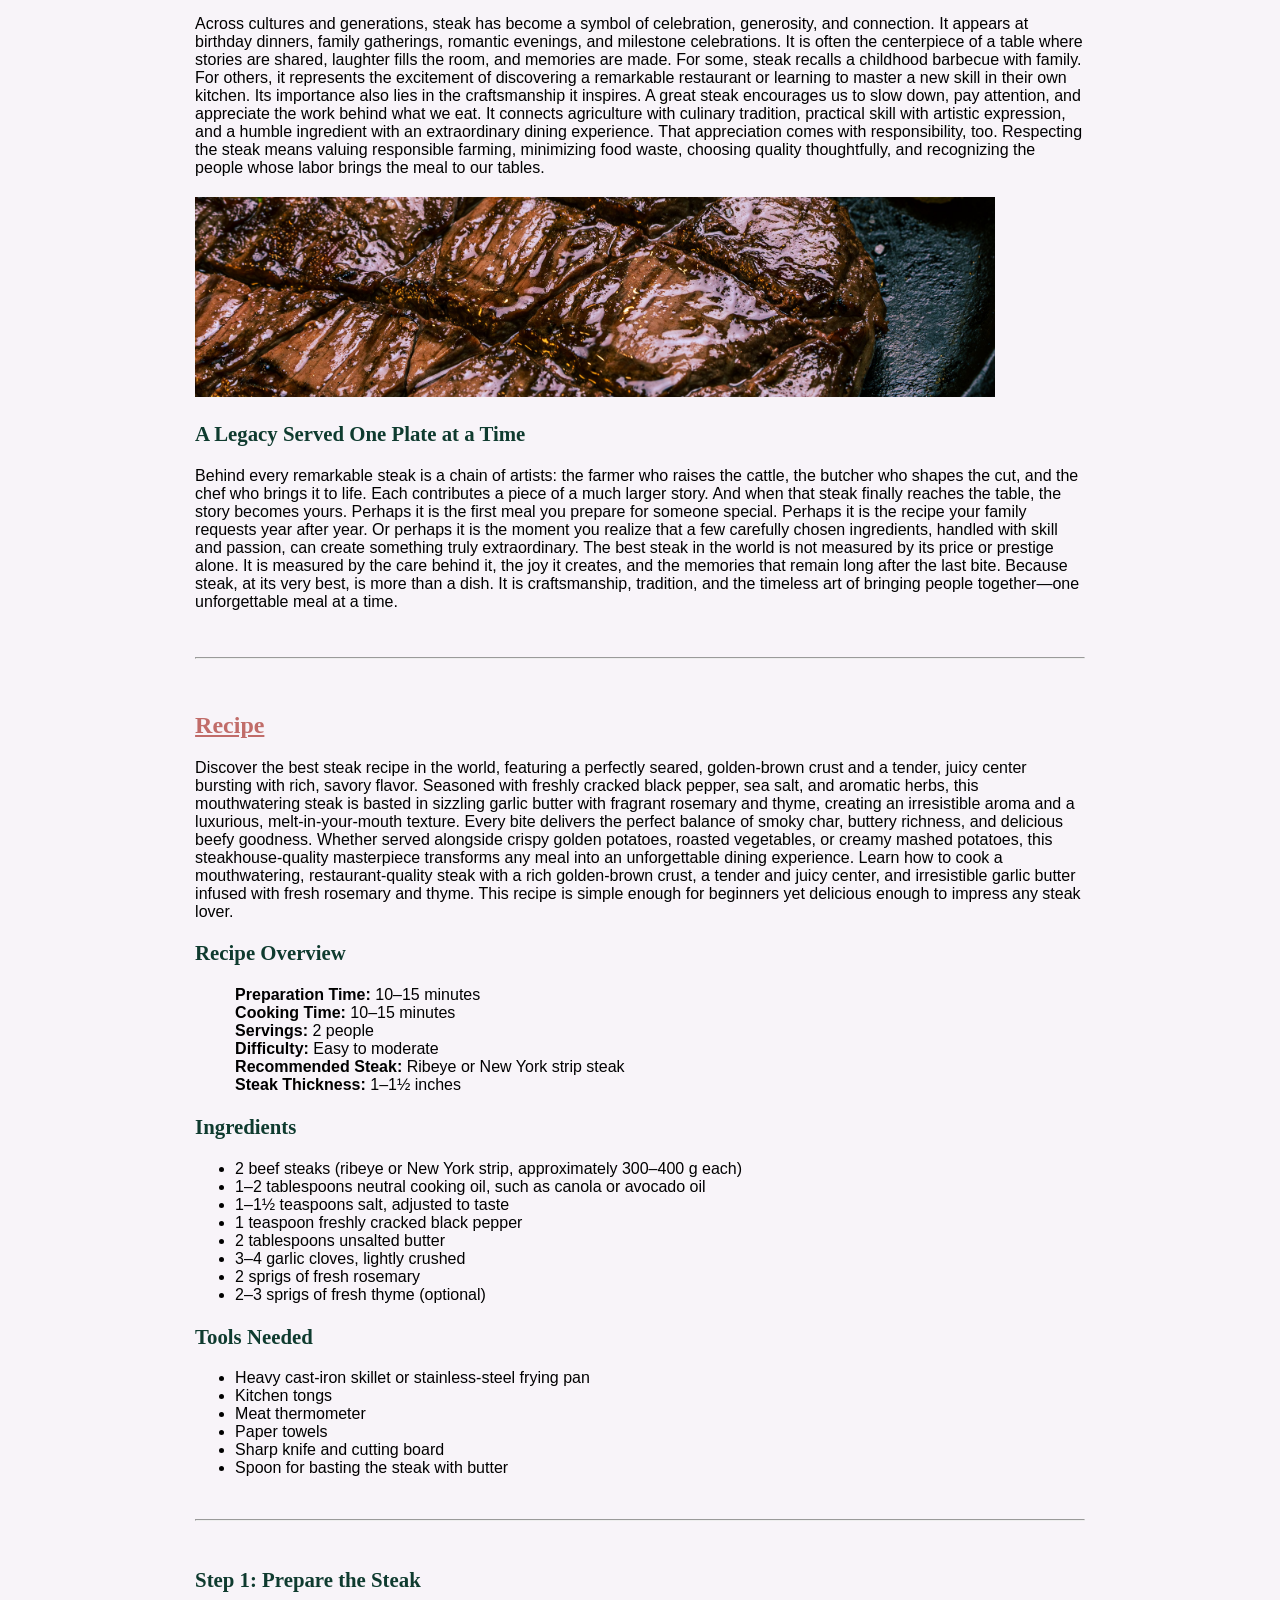
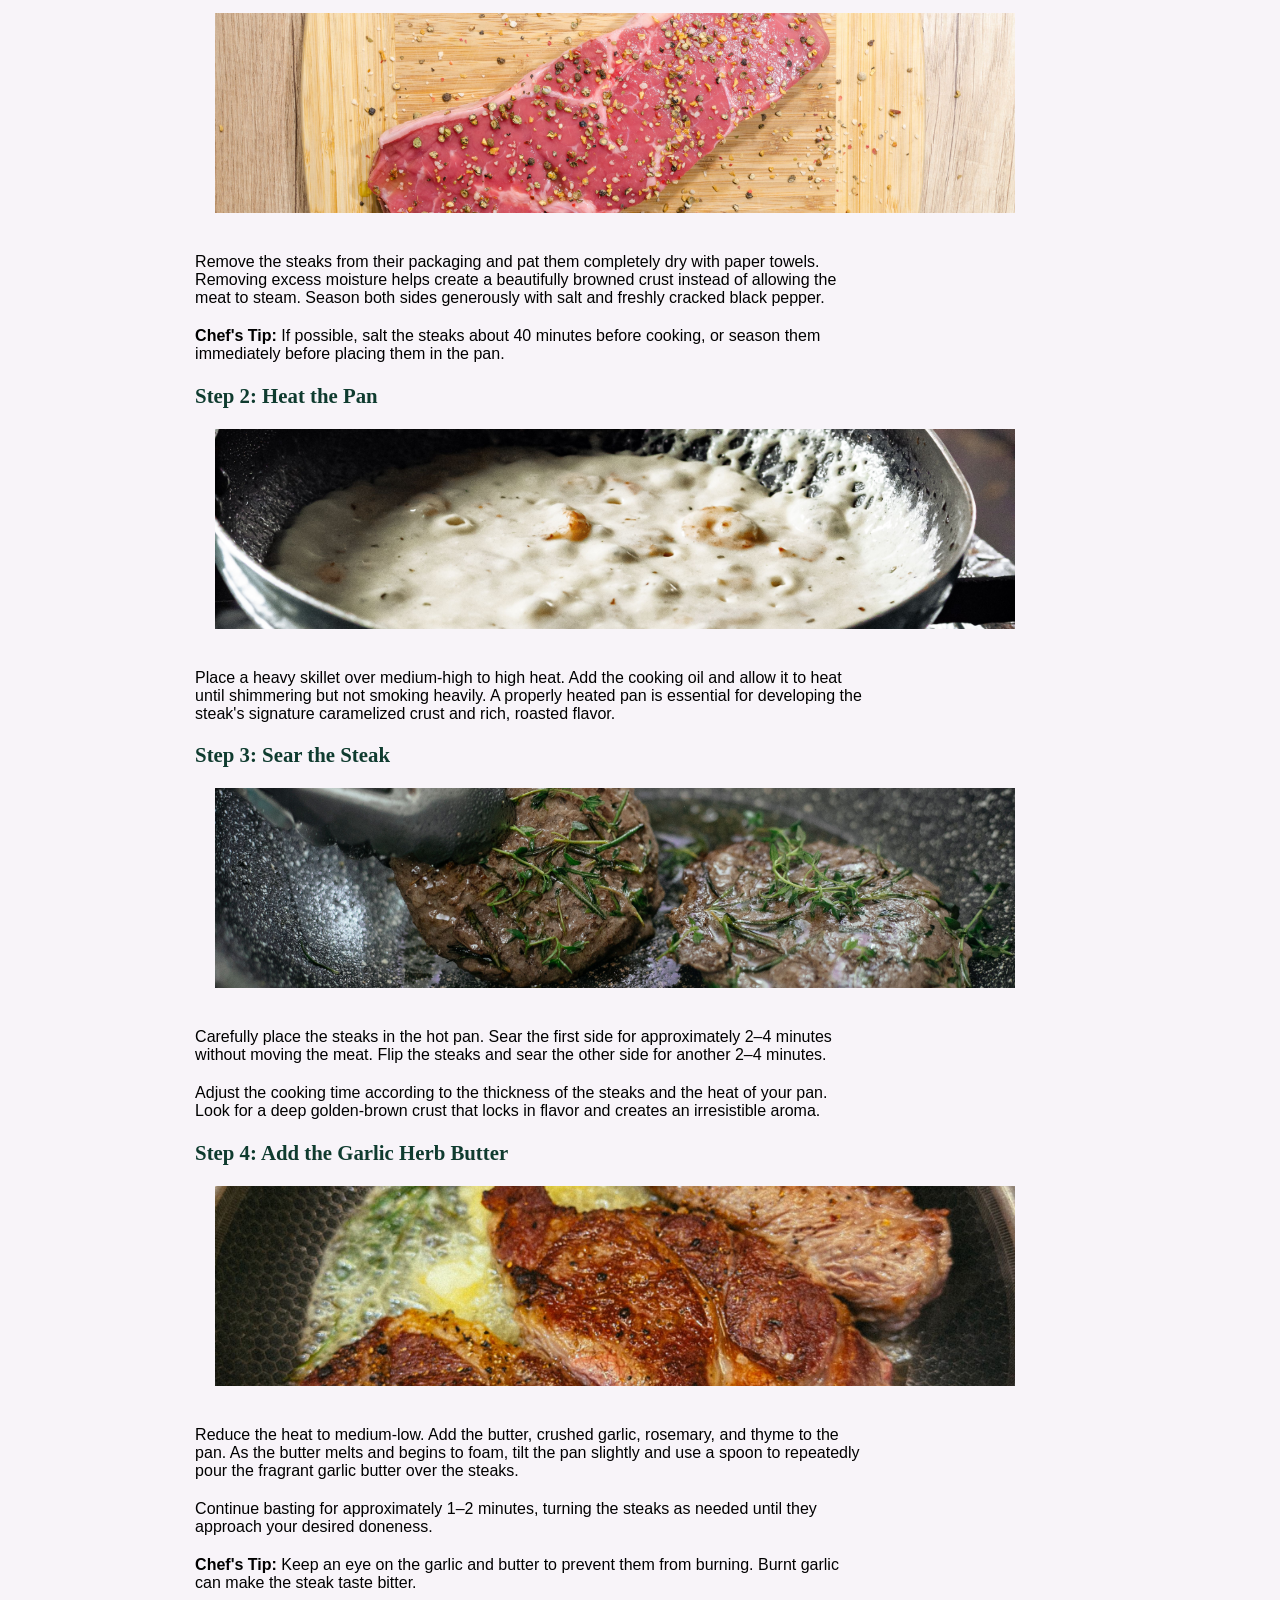
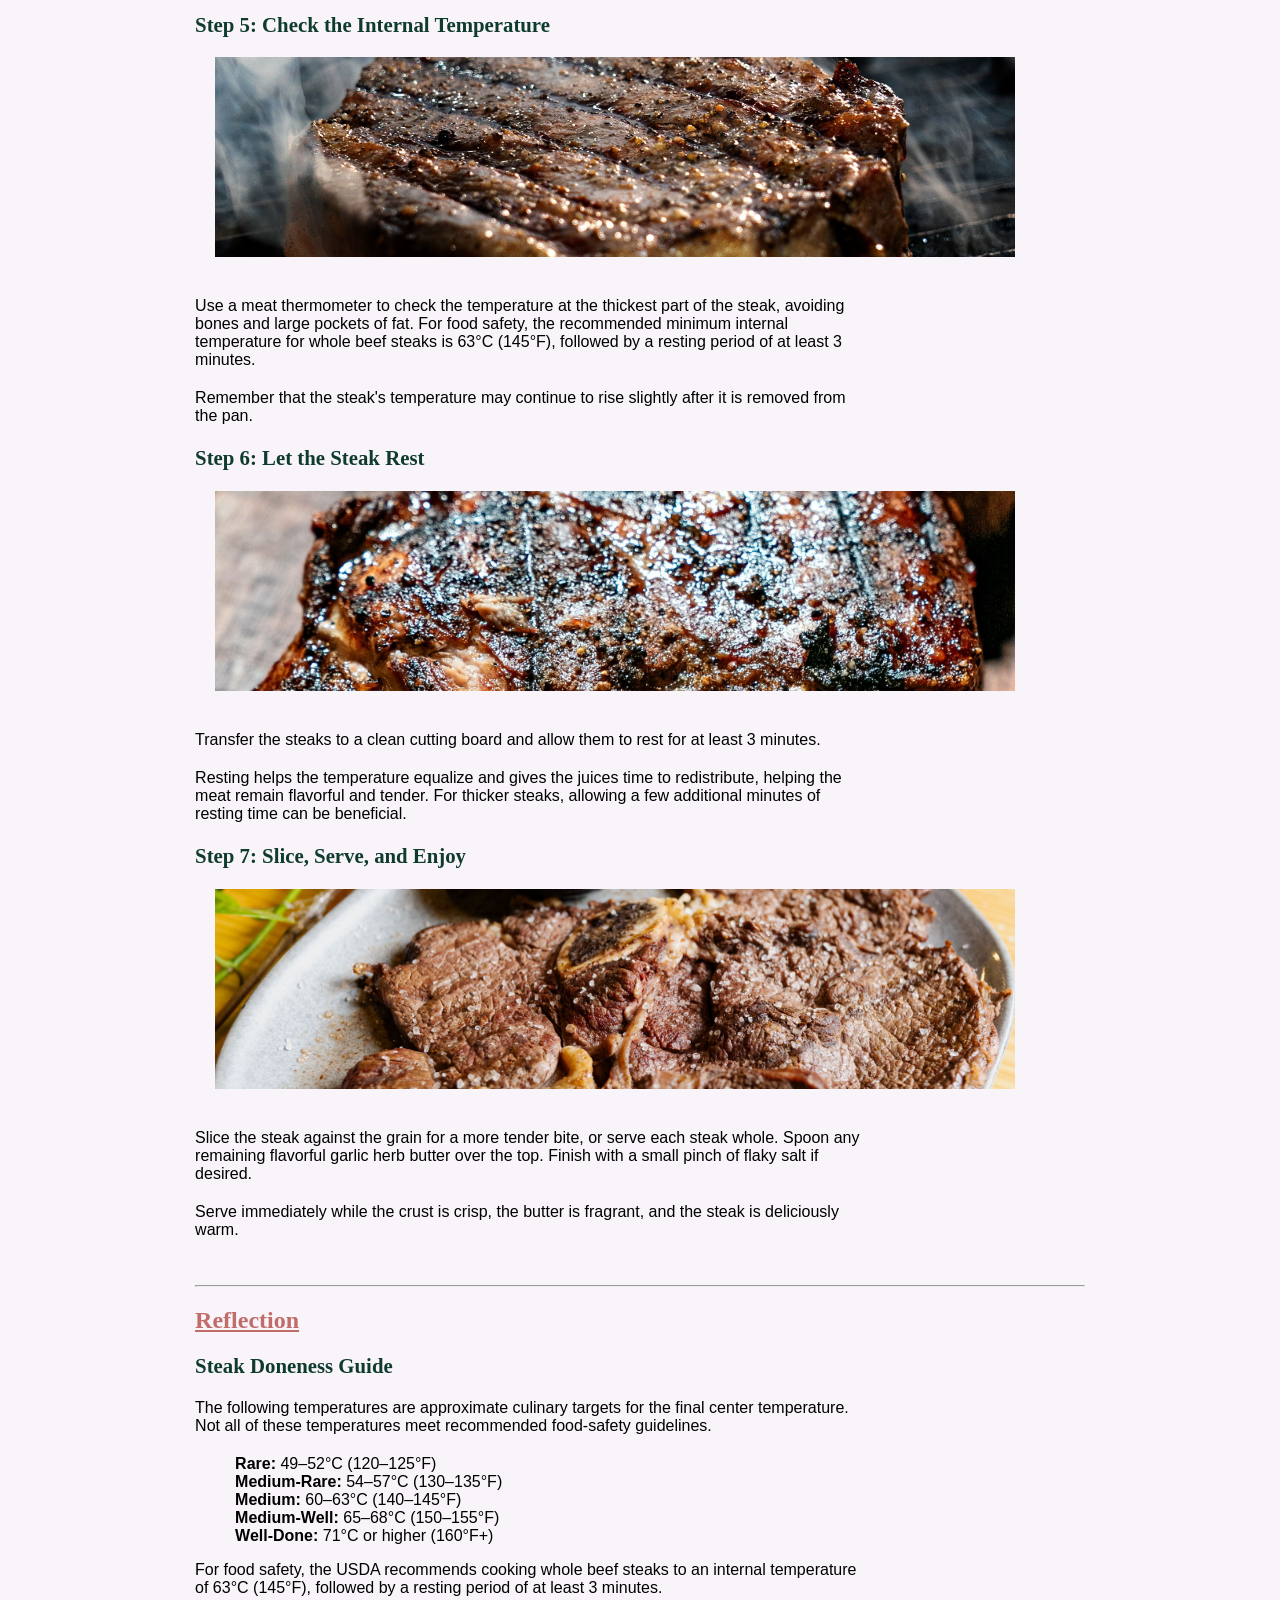
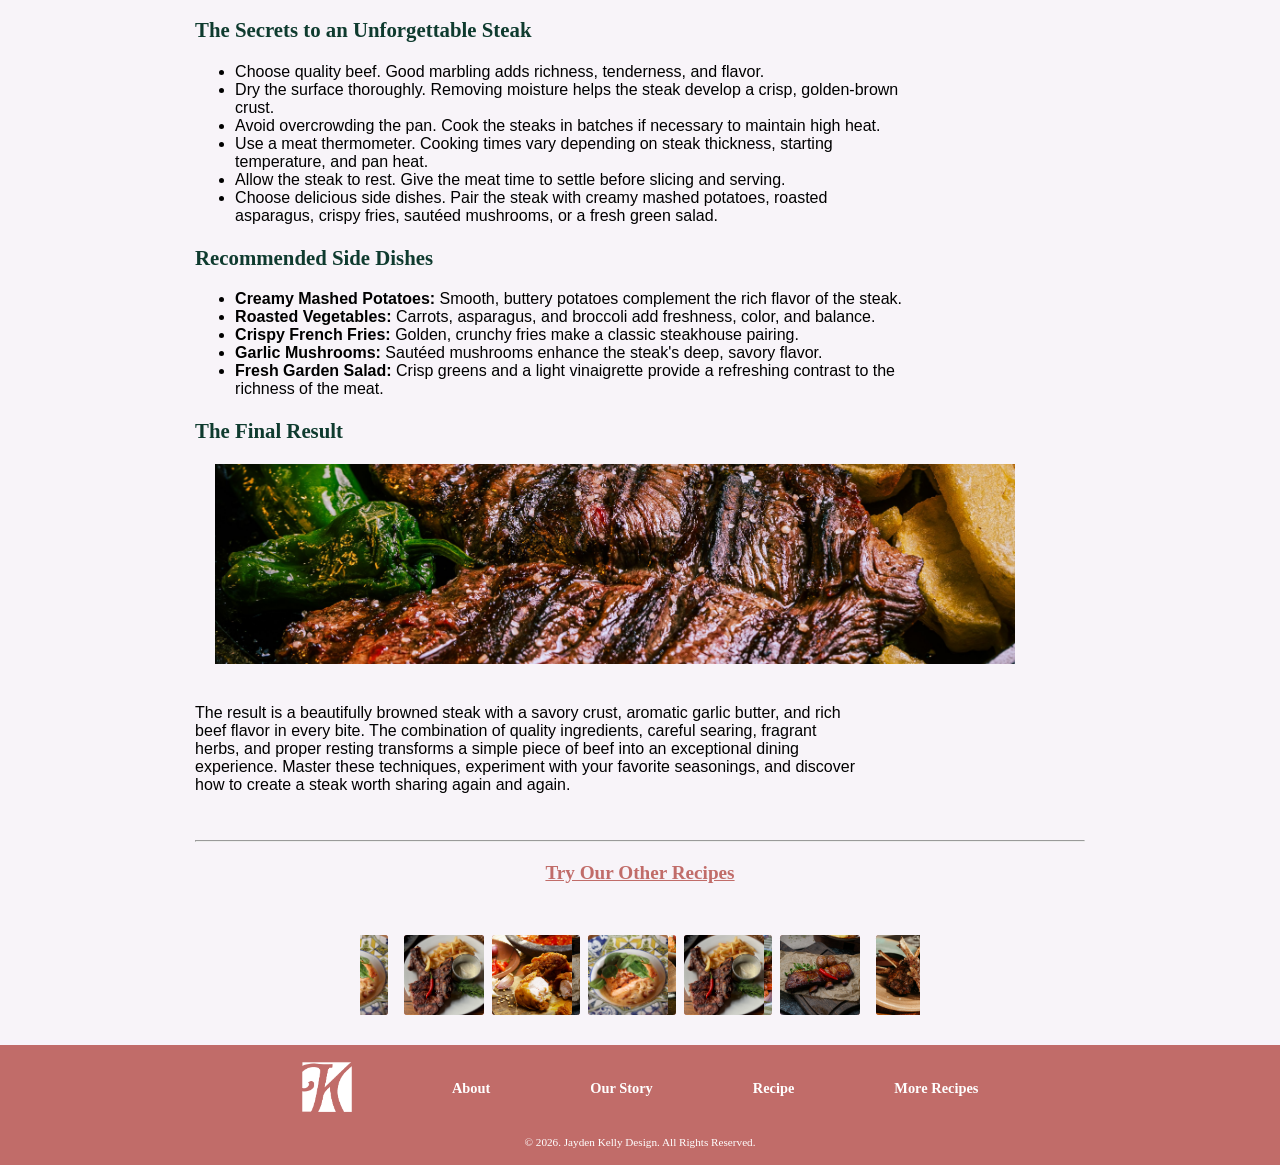
==== commit 36712ca5: "Update index.html" ====
--- a/index.html
+++ b/index.html
@@ -7,7 +7,7 @@
         <link href="https://fonts.googleapis.com/css2?family=EB+Garamond:ital,wght@0,400..800;1,400..800&family=Noto+Sans:ital,wght@0,100..900;1,100..900&display=swap" rel="stylesheet">
         
         <!-- Favicon -->
-        <link rel="icon" type="image/x-icon" href="Img/favicon.ico">
+        <link rel="icon" type="image/x-icon" href="./Img/favicon.ico">
 
         <!-- Stuff -->
         <meta charset="UTF-8">
@@ -27,7 +27,7 @@
             <ul class="nav_list_horizontal">
                 <li><a href="#aAbout">About</a></li>
                 <li><a href="#aStory">Our Story</a></li>
-                <li><a href="#aHome"><img class="logo" src="Img/logo_idle.png" alt="white logo with stylized letter J&K cut out"></a></li>
+                <li><a href="#aHome"><img class="logo" src="./Img/logo_idle.png" alt="white logo with stylized letter J&K cut out"></a></li>
                 <li><a href="#aRecipe">Recipe</a></li>
                 <li><a href="#aMore">More Recipes</a></li>
             </ul>
@@ -35,7 +35,7 @@
         <!-- Hero Banner and Title -->
         <header class="header_container">
             <section class="hero_container">
-                <img id="hero" class="heading_hero" src="img/heading_hero.jpg" alt="Seasoned meal featuring steak, peppers, and potato wedges">
+                <img id="hero" class="heading_hero" src="./Img/heading_hero.jpg" alt="Seasoned meal featuring steak, peppers, and potato wedges">
                 <div class="hero_text_container">
                     <h1 id="aHome" class="bitter-h1">The Worlds Best Steak</h1>
                     <hr>
@@ -48,7 +48,7 @@
     <section>
         <h2 id="aAbout">Meet The Author</h2>
         <h3>Jayden Kelly – Steak Enthusiast, Recipe Creator, Food Lover</h3>
-        <img class="aboutImg" src="img/about_img.jpg" alt="Profile headshot of site author, Jayden Kelly">
+        <img class="aboutImg" src="./Img/about_img.jpg" alt="Profile headshot of site author, Jayden Kelly">
         <p style="max-width: 100ch;">
         Jayden Kelly is the creative mind behind The Best Steak Recipe in the World, a website dedicated to celebrating the art of 
         cooking the perfect steak. Driven by a passion for bold flavors, quality ingredients, and unforgettable meals, Jayden aims 
@@ -75,7 +75,7 @@
         They know that each piece has its own personality, its own strengths, and its own potential. Then comes the chef, 
         the artist who transforms an exceptional ingredient into something extraordinary.
         </p>
-        <img class="storyImg" src="img/story_img_01.jpg" alt="curated plate of steak and other food items">
+        <img class="storyImg" src="./Img/story_img_01.jpg" alt="curated plate of steak and other food items">
 
     <h3>The Chefs Who Make Masterpieces</h3>
     <p style="max-width: 100ch;">
@@ -100,7 +100,7 @@
         That appreciation comes with responsibility, too. Respecting the steak means valuing responsible farming, minimizing food waste, choosing quality 
         thoughtfully, and recognizing the people whose labor brings the meal to our tables.
     </p>
-    <img class="storyImg" src="img/story_img_02.jpg" alt="close-up of steak">
+    <img class="storyImg" src="./Img/story_img_02.jpg" alt="close-up of steak">
     <h3>A Legacy Served One Plate at a Time</h3>
     <p style="max-width: 100ch">
         Behind every remarkable steak is a chain of artists: the farmer who raises the cattle, the butcher who shapes the cut, and the chef who brings it to 
@@ -161,7 +161,7 @@
     <br>
     
         <h3><b>Step 1: </b>Prepare the Steak</h3>
-        <img class="rImg" src="img/r1.jpg" alt="fresh steak on cutting board being seasoned">
+        <img class="rImg" src="./Img/r1.jpg" alt="fresh steak on cutting board being seasoned">
         <p style="max-width: 75ch;">
         Remove the steaks from their packaging and pat them completely dry with paper towels. 
         Removing excess moisture helps create a beautifully browned crust instead of allowing 
@@ -170,14 +170,14 @@
             before cooking, or season them immediately before placing them in the pan.</p>
 
         <h3><b>Step 2: </b>Heat the Pan</h3>
-        <img class="rImg" src="img/r2.jpg" alt="pan full of cream being heated">
+        <img class="rImg" src="./Img/r2.jpg" alt="pan full of cream being heated">
         <p style="max-width: 75ch;">
         Place a heavy skillet over medium-high to high heat. Add the cooking oil and allow it to 
         heat until shimmering but not smoking heavily. A properly heated pan is essential for 
         developing the steak's signature caramelized crust and rich, roasted flavor.</p>
 
         <h3><b>Step 3: </b>Sear the Steak</h3>
-        <img class="rImg" src="img/r3.jpg" alt="steak being flipped and seared">
+        <img class="rImg" src="./Img/r3.jpg" alt="steak being flipped and seared">
         <p style="max-width: 75ch;">
         Carefully place the steaks in the hot pan. Sear the first side for approximately 2–4 
         minutes without moving the meat. Flip the steaks and sear the other side for another 2–4 
@@ -189,7 +189,7 @@
         </p>
 
         <h3><b>Step 4: </b>Add the Garlic Herb Butter</h3>
-        <img class="rImg" src="img/r4.jpg" alt="steak in garlic herb butter">
+        <img class="rImg" src="./Img/r4.jpg" alt="steak in garlic herb butter">
         <p style="max-width: 75ch;">
         Reduce the heat to medium-low. Add the butter, crushed garlic, rosemary, and thyme to the pan. 
         As the butter melts and begins to foam, tilt the pan slightly and use a spoon to repeatedly pour 
@@ -202,7 +202,7 @@
             Burnt garlic can make the steak taste bitter.</p>
         
         <h3><b>Step 5: </b>Check the Internal Temperature</h3>
-        <img class="rImg" src="img/r5.jpg" alt="steak on grill">
+        <img class="rImg" src="./Img/r5.jpg" alt="steak on grill">
         <p style="max-width: 75ch;">
         Use a meat thermometer to check the temperature at the thickest part of the steak, avoiding bones and large pockets of fat. 
         For food safety, the recommended minimum internal temperature for whole beef steaks is 63°C (145°F), followed by a resting 
@@ -212,7 +212,7 @@
         <p style="max-width: 75ch;">Remember that the steak's temperature may continue to rise slightly after it is removed from the pan.</p>
 
         <h3><b>Step 6: </b>Let the Steak Rest</h3>
-        <img class="rImg" src="img/r6.jpg" alt="steak resting on cutting board">
+        <img class="rImg" src="./Img/r6.jpg" alt="steak resting on cutting board">
         <p style="max-width: 75ch;">
         Transfer the steaks to a clean cutting board and allow them to rest for at least 3 minutes.
         </p>
@@ -220,7 +220,7 @@
             flavorful and tender. For thicker steaks, allowing a few additional minutes of resting time can be beneficial.</p>
 
         <h3><b>Step 7: </b>Slice, Serve, and Enjoy</h3>
-        <img class="rImg" src="img/r7.jpg" alt="final steak">
+        <img class="rImg" src="./Img/r7.jpg" alt="final steak">
         <p style="max-width: 75ch;">
         Slice the steak against the grain for a more tender bite, or serve each steak whole. Spoon any remaining flavorful garlic herb 
         butter over the top. Finish with a small pinch of flaky salt if desired.
@@ -263,7 +263,7 @@
                 <li><b>Fresh Garden Salad: </b>Crisp greens and a light vinaigrette provide a refreshing contrast to the richness of the meat.</li>
             </ul>
             <h3>The Final Result</h3>
-            <img class="rImg" src="img/heading_hero.jpg" alt="finished steak">
+            <img class="rImg" src="./Img/heading_hero.jpg" alt="finished steak">
             <p style="max-width: 75ch">The result is a beautifully browned steak with a savory crust, aromatic garlic butter, and rich beef flavor 
                 in every bite. The combination of quality ingredients, careful searing, fragrant herbs, and proper resting transforms a simple piece 
                 of beef into an exceptional dining experience. Master these techniques, experiment with your favorite seasonings, and discover how to 
@@ -279,27 +279,27 @@
 <section>
     <div class="carousel">
         <div class="group">
-            <div class="card"><img class="cImg" src="img/carousel_01.jpg" alt="butter chicken"></div>
-            <div class="card"><img class="cImg" src="img/carousel_02.jpg" alt="salmon on a plate"></div>
-            <div class="card"><img class="cImg" src="img/carousel_03.jpg" alt="cooked pork on a plate"></div>
-            <div class="card"><img class="cImg" src="img/carousel_04.jpg" alt="ribs on a plate"></div>
-            <div class="card"><img class="cImg" src="img/carousel_05.jpg" alt="cooked lamb on a plate"></div>
-            <div class="card"><img class="cImg" src="img/carousel_06.jpg" alt="shrimp on a plate"></div>
+            <div class="card"><img class="cImg" src="./Img/carousel_01.jpg" alt="butter chicken"></div>
+            <div class="card"><img class="cImg" src="./Img/carousel_02.jpg" alt="salmon on a plate"></div>
+            <div class="card"><img class="cImg" src="./Img/carousel_03.jpg" alt="cooked pork on a plate"></div>
+            <div class="card"><img class="cImg" src="./Img/carousel_04.jpg" alt="ribs on a plate"></div>
+            <div class="card"><img class="cImg" src="./Img/carousel_05.jpg" alt="cooked lamb on a plate"></div>
+            <div class="card"><img class="cImg" src="./Img/carousel_06.jpg" alt="shrimp on a plate"></div>
         </div>
         <div aria-hidden class="group">
-            <div class="card"><img class="cImg" src="img/carousel_01.jpg" alt="butter chicken"></div>
-            <div class="card"><img class="cImg" src="img/carousel_02.jpg" alt="salmon on a plate"></div>
-            <div class="card"><img class="cImg" src="img/carousel_03.jpg" alt="cooked pork on a plate"></div>
-            <div class="card"><img class="cImg" src="img/carousel_04.jpg" alt="ribs on a plate"></div>
-            <div class="card"><img class="cImg" src="img/carousel_05.jpg" alt="cooked lamb on a plate"></div>
-            <div class="card"><img class="cImg" src="img/carousel_06.jpg" alt="shrimp on a plate"></div>
+            <div class="card"><img class="cImg" src="./Img/carousel_01.jpg" alt="butter chicken"></div>
+            <div class="card"><img class="cImg" src="./Img/carousel_02.jpg" alt="salmon on a plate"></div>
+            <div class="card"><img class="cImg" src="./Img/carousel_03.jpg" alt="cooked pork on a plate"></div>
+            <div class="card"><img class="cImg" src="./Img/carousel_04.jpg" alt="ribs on a plate"></div>
+            <div class="card"><img class="cImg" src="./Img/carousel_05.jpg" alt="cooked lamb on a plate"></div>
+            <div class="card"><img class="cImg" src="./Img/carousel_06.jpg" alt="shrimp on a plate"></div>
         </div>
     </div>
 </section>
 </main>
 <footer>
     <ul class="footer_list_horizontal">
-        <li><a href="#aHome"><img style="width: auto; height: 50px" class="logo" src="Img/logo_idle.png" alt="white logo with stylized letter J&K cut out"></a></li>
+        <li><a href="#aHome"><img style="width: auto; height: 50px" class="logo" src="./Img/logo_idle.png" alt="white logo with stylized letter J&K cut out"></a></li>
             <li><a href="#aAbout">About</a></li>
             <li><a href="#aStory">Our Story</a></li>
             <li><a href="#aRecipe">Recipe</a></li>
